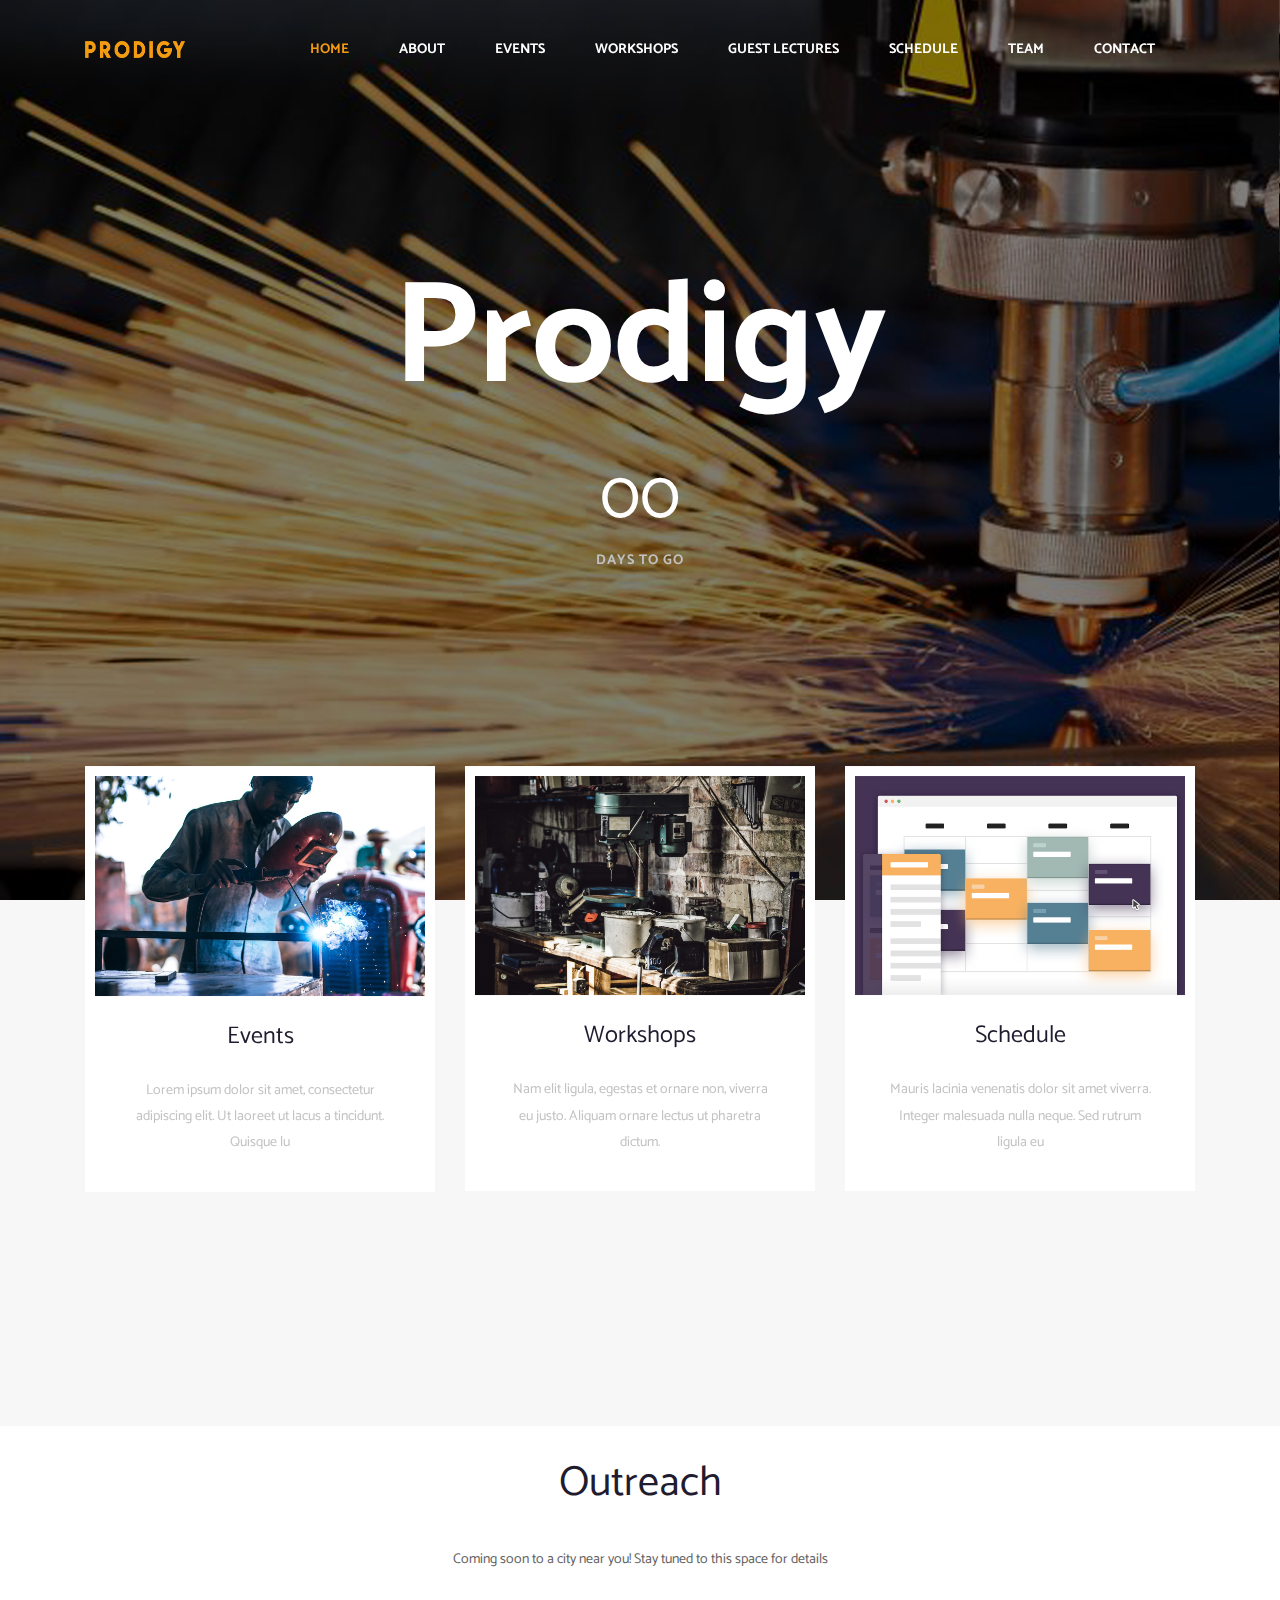
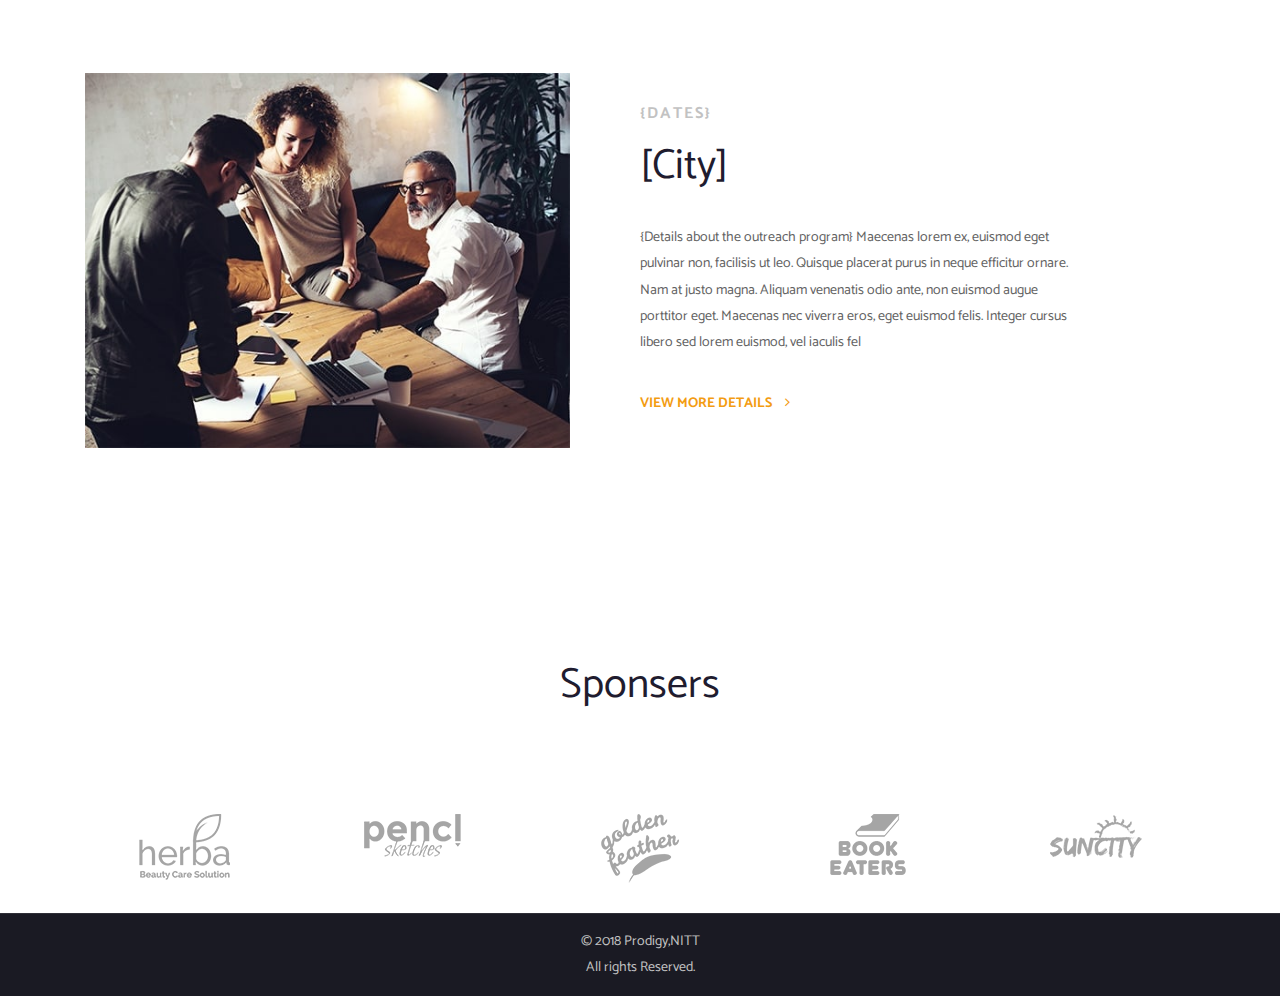
==== index.html @ 97162bc4 "Added Files to Remote repo" ====
<!DOCTYPE html>
<html>
	<head>
		<title>Prodigy</title>
		<meta charset="utf-8">
		<meta name="viewport" content="width=device-width, initial-scale=1.0, maximum-scale=1.0, user-scalable=no">
		<meta name="format-detection" content="telephone=no">
		<meta name="apple-mobile-web-app-capable" content="yes">
		<!-- Fonts-->
		<link rel="stylesheet" type="text/css" href="/assets/fonts/fontawesome/font-awesome.min.css">
		<link rel="stylesheet" type="text/css" href="/assets/fonts/themify-icons/themify-icons.css">
		<!-- Vendors-->
		<link rel="stylesheet" type="text/css" href="/assets/vendors/bootstrap4/bootstrap-grid.min.css">
		<link rel="stylesheet" type="text/css" href="/assets/vendors/magnific-popup/magnific-popup.min.css">
		<link rel="stylesheet" type="text/css" href="/assets/vendors/owl.carousel/owl.carousel.css">
		<link rel="stylesheet" type="text/css" href="/assets/vendors/_jquery/jquery.min.css">
		<!-- <link rel="stylesheet" type="text/css" href="/assets/vendors/bootstrap4/bootstrap-grid.min.css"> -->
		<!-- <link rel="stylesheet" type="text/css" href="/assets/vendors/bootstrap4/bootstrap-grid.min.css"> -->
		<!-- App & fonts-->
		<link rel="stylesheet" type="text/css" href="https://fonts.googleapis.com/css?family=Roboto:300,300i,400,400i,700,700i&amp;amp;subset=latin-ext">
		<link href="https://fonts.googleapis.com/css?family=Catamaran:400,500" rel="stylesheet">
		<link rel="stylesheet" type="text/css" href="/assets/css/main.css"><!--[if lt IE 9]>
			<script src="https://oss.maxcdn.com/libs/html5shiv/3.7.0/html5shiv.js"></script>
		<![endif]-->
	</head>

	<body>
		<div class="page-wrap">

			<!-- header -->
			<header class="header header__style-02">
				<div class="container">
					<div class="header__logo"><a href="/"><img src="/assets/img/logo.png" alt=""/></a></div>
					<div class="header__toogleGroup">

						</div>
					</div>

					<!-- consult-nav -->
					<nav class="consult-nav">

						<!-- consult-menu -->
						<ul class="consult-menu">
							<li class="current-menu-item"><a href="/">Home</a>
							</li>
							<li><a href="/about/">about</a>
							</li>
							<li ><a href="/events/">Events</a>
							</li>
							<li><a href="/workshops/">Workshops</a>
							</li>
							<li><a href="/guestlectures/">Guest Lectures</a>
							</li>
							<li ><a href="/schedule/">Schedule</a>
							</li>
							<li><a href="/team/">Team</a>
							</li>
							<li><a href="/contact/">contact</a>
							</li>
						</ul><!-- consult-menu -->

						<div class="navbar-toggle"><span></span><span></span><span></span></div>
					</nav><!-- End / consult-nav -->

				</div>
			</header><!-- End / header -->

			<!-- Content-->
			<div class="md-content">

				<!-- slider -->
				<div class="slider">

					<!-- carousel__element owl-carousel -->
					<div class="carousel__element owl-carousel" data-options='{"items":1,"loop":false,"dots":false,"nav":false,"margin":-1, "autoplay": true, "autoplayTimeout": 5000}'>
						<div class="slider__item" style="background-image: url('/assets/img/slider.jpg');">
							<div class="md-tb">
								<div class="md-tb__cell">
									<div class="slider__content">
										<div class="container">
											<br>
											<br>
											<br>
											<h1>Prodigy</h1>

											<!-- countdown__module hide undefined -->
											<div class="countdown__module hide undefined" data-date="2018/03/17">
											  <!-- box-number -->
											  <div class="box-number">
											    <div class="box-number__number">
											      <h2 class="js-counter" data-counter-time="2000" data-counter-delay="10">%D</h2>
											    </div>
											    <div class="box-number__description">Days to go</div>
											  </div><!-- End / box-number -->
											</div><!-- End / countdown__module hide undefined -->



										</div>
									</div>
								</div>
							</div>
						</div>
						<div class="slider__item" style="background-image: url('/assets/img/manufact.jpg');">
							<div class="md-tb">
								<div class="md-tb__cell">
									<div class="slider__content">
										<div class="container">
											<h2>Industry 4.0</h2>
											<p>{Insert the tagline ASAP}</p>
										</div>
									</div>
								</div>
							</div>
						</div>
					</div><!-- End / carousel__element owl-carousel -->

				</div><!-- End / slider -->

				<!-- Service-->

				<!-- Section -->
				<section class="md-section" style="background-color:#f7f7f7;padding:0;">
					<div class="container">
						<div class="textbox-group">
							<div class="row">
								<div class="col-md-4 col-lg-4 ">

									<!-- textbox -->
									<div class="textbox">
										<div class="textbox__image"><a href="/events/"><img src="/assets/img/events.jpg" alt=""/></a></div>
										<div class="textbox__body">
											<h2 class="textbox__title"><a href="/events/">Events</a></h2>
											<div class="textbox__description">Lorem ipsum dolor sit amet, consectetur adipiscing elit. Ut laoreet ut lacus a tincidunt. Quisque lu</div>
										</div>
									</div><!-- End / textbox -->

								</div>
								<div class="col-md-4 col-lg-4 ">

									<!-- textbox -->
									<div class="textbox">
										<div class="textbox__image"><a href="/workshops/"><img src="/assets/img/workshops.jpg" alt=""/></a></div>
										<div class="textbox__body">
											<h2 class="textbox__title"><a href="/workshops/">Workshops</a></h2>
											<div class="textbox__description">Nam elit ligula, egestas et ornare non, viverra eu justo. Aliquam ornare lectus ut pharetra dictum. </div>
										</div>
									</div><!-- End / textbox -->

								</div>
								<div class="col-md-4 col-lg-4 ">

									<!-- textbox -->
									<div class="textbox">
										<div class="textbox__image"><a href="/schedule/"><img src="/assets/img/schedule.jpg" alt=""/></a></div>
										<div class="textbox__body">
											<h2 class="textbox__title"><a href="/schedule/">Schedule</a></h2>
											<div class="textbox__description">Mauris lacinia venenatis dolor sit amet viverra. Integer malesuada nulla neque. Sed rutrum ligula eu</div>
										</div>
									</div><!-- End / textbox -->

								</div>
							<!--</div><center><h3 style="text-color:#ff0000;padding-bottom:10px;">Registrations are open for the Events and Workshops!</h3>-->
						</div>
					</div>
				</section>
				<!-- End / Section -->


				<section class="md-section" style="padding-top:30px;padding-bottom:30px;">
					<div class="container">
						<div class="row">
							<div class="col-lg-10 offset-0 offset-sm-0 offset-md-0 offset-lg-1 ">

								<!-- title-01 -->
								<div class="title-01 title-01__style-04">
									<h2 class="title-01__title">Outreach</h2>
									<div>Coming soon to a city near you! Stay tuned to this space for details</div>
								</div><!-- End / title-01 -->

							</div>
						</div>

						<!-- post-03 -->
						<div class="post-03">
							<div class="post-03__media"><a href="#"><img src="/assets/img/services/1.jpg" alt=""/></a></div> <!-- Insert an image of thecity over here  -->
							<div class="post-03__body">
								<h6 class="post-03__subTitle">{Dates}</h6>
								<h2 class="post-03__title"><a href="#">[City]</a></h2>
								<div class="post-03__description">{Details about the outreach program} Maecenas lorem ex, euismod eget pulvinar non, facilisis ut leo. Quisque placerat purus in neque efficitur ornare. Nam at justo magna. Aliquam venenatis odio ante, non euismod augue porttitor eget. Maecenas nec viverra eros, eget euismod felis. Integer cursus libero sed lorem euismod, vel iaculis fel</div>
								<a class="post-03__link" href="#">view more details  <i class="fa fa-angle-right" aria-hidden="true"></i></a>
							</div>
						</div><!-- End / post-03 -->

					</div>
				</section>

				<!-- Our partner-->

				<!-- Section -->
				<section class="md-section" style="padding-top:30px;">
					<div class="container">
						<div class="row">
							<div class="col-md-8 col-lg-8 offset-0 offset-sm-0 offset-md-2 offset-lg-2 ">

								<!-- title-01 -->
								<div class="title-01">
									<h2 class="title-01__title">Sponsers</h2>
								</div><!-- End / title-01 -->

							</div>
						</div>

						<!-- carousel__element owl-carousel -->
						<div class="carousel__element owl-carousel" data-options='{"loop":true,"dots":false,"nav":true,"margin":30,"responsive":{"0":{"items":2},"768":{"items":3},"992":{"items":5}}}'>

							<!--  -->
							<div>
								<div class="brand-01__image"><img src="/assets/img/brands/1.png" alt=""/></div>
							</div><!-- End /  -->


							<!--  -->
							<div>
								<div class="brand-01__image"><img src="/assets/img/brands/2.png" alt=""/></div>
							</div><!-- End /  -->


							<!--  -->
							<div>
								<div class="brand-01__image"><img src="/assets/img/brands/3.png" alt=""/></div>
							</div><!-- End /  -->


							<!--  -->
							<div>
								<div class="brand-01__image"><img src="/assets/img/brands/4.png" alt=""/></div>
							</div><!-- End /  -->


							<!--  -->
							<div>
								<div class="brand-01__image"><img src="/assets/img/brands/5.png" alt=""/></div>
							</div><!-- End /  -->

						</div><!-- End / carousel__element owl-carousel -->

					</div>
				</section>
				<!-- End / Section -->

				<!-- Latest Blogs -->



			</div>
			<!-- End / Content-->

			<!-- footer -->
			<footer class="footer">

				<div class="footer__copyright">&copy; 2018 Prodigy,NITT<br>All rights Reserved.</div>
			</footer><!-- End / footer -->

		</div>
		<!-- Vendors-->
		<script type="text/javascript" src="/assets/vendors/jquery/jquery.min.js"></script>
		<script type="text/javascript" src="/assets/vendors/imagesloaded/imagesloaded.pkgd.js"></script>
		<script type="text/javascript" src="/assets/vendors/isotope-layout/isotope.pkgd.js"></script>
		<script type="text/javascript" src="/assets/vendors/jquery.countdown/jquery.countdown.min.js"></script>
		<script type="text/javascript" src="/assets/vendors/jquery.countTo/jquery.countTo.min.js"></script>
		<script type="text/javascript" src="/assets/vendors/jquery.countUp/jquery.countup.min.js"></script>
		<script type="text/javascript" src="/assets/vendors/jquery.matchHeight/jquery.matchHeight.min.js"></script>
		<script type="text/javascript" src="/assets/vendors/jquery.mb.ytplayer/jquery.mb.YTPlayer.min.js"></script>
		<script type="text/javascript" src="/assets/vendors/magnific-popup/jquery.magnific-popup.min.js"></script>
		<script type="text/javascript" src="/assets/vendors/masonry-layout/masonry.pkgd.js"></script>
		<script type="text/javascript" src="/assets/vendors/owl.carousel/owl.carousel.js"></script>
		<script type="text/javascript" src="/assets/vendors/jquery.waypoints/jquery.waypoints.min.js"></script>
		<script type="text/javascript" src="/assets/vendors/menu/menu.min.js"></script>
		<script type="text/javascript" src="/assets/vendors/smoothscroll/SmoothScroll.min.js"></script>
		<!-- App-->
		<script type="text/javascript" src="/assets/js/main.js"></script>
	</body>
</html>
---- assets/fonts/themify-icons/themify-icons.css ----
@font-face {
	font-family: 'themify';
	src:url('fonts/themify.eot?-fvbane');
	src:url('fonts/themify.eot?#iefix-fvbane') format('embedded-opentype'),
		url('fonts/themify.woff?-fvbane') format('woff'),
		url('fonts/themify.ttf?-fvbane') format('truetype'),
		url('fonts/themify.svg?-fvbane#themify') format('svg');
	font-weight: normal;
	font-style: normal;
}

[class^="ti-"], [class*=" ti-"] {
	font-family: 'themify';
	speak: none;
	font-style: normal;
	font-weight: normal;
	font-variant: normal;
	text-transform: none;
	line-height: 1;

	/* Better Font Rendering =========== */
	-webkit-font-smoothing: antialiased;
	-moz-osx-font-smoothing: grayscale;
}

.ti-wand:before {
	content: "\e600";
}
.ti-volume:before {
	content: "\e601";
}
.ti-user:before {
	content: "\e602";
}
.ti-unlock:before {
	content: "\e603";
}
.ti-unlink:before {
	content: "\e604";
}
.ti-trash:before {
	content: "\e605";
}
.ti-thought:before {
	content: "\e606";
}
.ti-target:before {
	content: "\e607";
}
.ti-tag:before {
	content: "\e608";
}
.ti-tablet:before {
	content: "\e609";
}
.ti-star:before {
	content: "\e60a";
}
.ti-spray:before {
	content: "\e60b";
}
.ti-signal:before {
	content: "\e60c";
}
.ti-shopping-cart:before {
	content: "\e60d";
}
.ti-shopping-cart-full:before {
	content: "\e60e";
}
.ti-settings:before {
	content: "\e60f";
}
.ti-search:before {
	content: "\e610";
}
.ti-zoom-in:before {
	content: "\e611";
}
.ti-zoom-out:before {
	content: "\e612";
}
.ti-cut:before {
	content: "\e613";
}
.ti-ruler:before {
	content: "\e614";
}
.ti-ruler-pencil:before {
	content: "\e615";
}
.ti-ruler-alt:before {
	content: "\e616";
}
.ti-bookmark:before {
	content: "\e617";
}
.ti-bookmark-alt:before {
	content: "\e618";
}
.ti-reload:before {
	content: "\e619";
}
.ti-plus:before {
	content: "\e61a";
}
.ti-pin:before {
	content: "\e61b";
}
.ti-pencil:before {
	content: "\e61c";
}
.ti-pencil-alt:before {
	content: "\e61d";
}
.ti-paint-roller:before {
	content: "\e61e";
}
.ti-paint-bucket:before {
	content: "\e61f";
}
.ti-na:before {
	content: "\e620";
}
.ti-mobile:before {
	content: "\e621";
}
.ti-minus:before {
	content: "\e622";
}
.ti-medall:before {
	content: "\e623";
}
.ti-medall-alt:before {
	content: "\e624";
}
.ti-marker:before {
	content: "\e625";
}
.ti-marker-alt:before {
	content: "\e626";
}
.ti-arrow-up:before {
	content: "\e627";
}
.ti-arrow-right:before {
	content: "\e628";
}
.ti-arrow-left:before {
	content: "\e629";
}
.ti-arrow-down:before {
	content: "\e62a";
}
.ti-lock:before {
	content: "\e62b";
}
.ti-location-arrow:before {
	content: "\e62c";
}
.ti-link:before {
	content: "\e62d";
}
.ti-layout:before {
	content: "\e62e";
}
.ti-layers:before {
	content: "\e62f";
}
.ti-layers-alt:before {
	content: "\e630";
}
.ti-key:before {
	content: "\e631";
}
.ti-import:before {
	content: "\e632";
}
.ti-image:before {
	content: "\e633";
}
.ti-heart:before {
	content: "\e634";
}
.ti-heart-broken:before {
	content: "\e635";
}
.ti-hand-stop:before {
	content: "\e636";
}
.ti-hand-open:before {
	content: "\e637";
}
.ti-hand-drag:before {
	content: "\e638";
}
.ti-folder:before {
	content: "\e639";
}
.ti-flag:before {
	content: "\e63a";
}
.ti-flag-alt:before {
	content: "\e63b";
}
.ti-flag-alt-2:before {
	content: "\e63c";
}
.ti-eye:before {
	content: "\e63d";
}
.ti-export:before {
	content: "\e63e";
}
.ti-exchange-vertical:before {
	content: "\e63f";
}
.ti-desktop:before {
	content: "\e640";
}
.ti-cup:before {
	content: "\e641";
}
.ti-crown:before {
	content: "\e642";
}
.ti-comments:before {
	content: "\e643";
}
.ti-comment:before {
	content: "\e644";
}
.ti-comment-alt:before {
	content: "\e645";
}
.ti-close:before {
	content: "\e646";
}
.ti-clip:before {
	content: "\e647";
}
.ti-angle-up:before {
	content: "\e648";
}
.ti-angle-right:before {
	content: "\e649";
}
.ti-angle-left:before {
	content: "\e64a";
}
.ti-angle-down:before {
	content: "\e64b";
}
.ti-check:before {
	content: "\e64c";
}
.ti-check-box:before {
	content: "\e64d";
}
.ti-camera:before {
	content: "\e64e";
}
.ti-announcement:before {
	content: "\e64f";
}
.ti-brush:before {
	content: "\e650";
}
.ti-briefcase:before {
	content: "\e651";
}
.ti-bolt:before {
	content: "\e652";
}
.ti-bolt-alt:before {
	content: "\e653";
}
.ti-blackboard:before {
	content: "\e654";
}
.ti-bag:before {
	content: "\e655";
}
.ti-move:before {
	content: "\e656";
}
.ti-arrows-vertical:before {
	content: "\e657";
}
.ti-arrows-horizontal:before {
	content: "\e658";
}
.ti-fullscreen:before {
	content: "\e659";
}
.ti-arrow-top-right:before {
	content: "\e65a";
}
.ti-arrow-top-left:before {
	content: "\e65b";
}
.ti-arrow-circle-up:before {
	content: "\e65c";
}
.ti-arrow-circle-right:before {
	content: "\e65d";
}
.ti-arrow-circle-left:before {
	content: "\e65e";
}
.ti-arrow-circle-down:before {
	content: "\e65f";
}
.ti-angle-double-up:before {
	content: "\e660";
}
.ti-angle-double-right:before {
	content: "\e661";
}
.ti-angle-double-left:before {
	content: "\e662";
}
.ti-angle-double-down:before {
	content: "\e663";
}
.ti-zip:before {
	content: "\e664";
}
.ti-world:before {
	content: "\e665";
}
.ti-wheelchair:before {
	content: "\e666";
}
.ti-view-list:before {
	content: "\e667";
}
.ti-view-list-alt:before {
	content: "\e668";
}
.ti-view-grid:before {
	content: "\e669";
}
.ti-uppercase:before {
	content: "\e66a";
}
.ti-upload:before {
	content: "\e66b";
}
.ti-underline:before {
	content: "\e66c";
}
.ti-truck:before {
	content: "\e66d";
}
.ti-timer:before {
	content: "\e66e";
}
.ti-ticket:before {
	content: "\e66f";
}
.ti-thumb-up:before {
	content: "\e670";
}
.ti-thumb-down:before {
	content: "\e671";
}
.ti-text:before {
	content: "\e672";
}
.ti-stats-up:before {
	content: "\e673";
}
.ti-stats-down:before {
	content: "\e674";
}
.ti-split-v:before {
	content: "\e675";
}
.ti-split-h:before {
	content: "\e676";
}
.ti-smallcap:before {
	content: "\e677";
}
.ti-shine:before {
	content: "\e678";
}
.ti-shift-right:before {
	content: "\e679";
}
.ti-shift-left:before {
	content: "\e67a";
}
.ti-shield:before {
	content: "\e67b";
}
.ti-notepad:before {
	content: "\e67c";
}
.ti-server:before {
	content: "\e67d";
}
.ti-quote-right:before {
	content: "\e67e";
}
.ti-quote-left:before {
	content: "\e67f";
}
.ti-pulse:before {
	content: "\e680";
}
.ti-printer:before {
	content: "\e681";
}
.ti-power-off:before {
	content: "\e682";
}
.ti-plug:before {
	content: "\e683";
}
.ti-pie-chart:before {
	content: "\e684";
}
.ti-paragraph:before {
	content: "\e685";
}
.ti-panel:before {
	content: "\e686";
}
.ti-package:before {
	content: "\e687";
}
.ti-music:before {
	content: "\e688";
}
.ti-music-alt:before {
	content: "\e689";
}
.ti-mouse:before {
	content: "\e68a";
}
.ti-mouse-alt:before {
	content: "\e68b";
}
.ti-money:before {
	content: "\e68c";
}
.ti-microphone:before {
	content: "\e68d";
}
.ti-menu:before {
	content: "\e68e";
}
.ti-menu-alt:before {
	content: "\e68f";
}
.ti-map:before {
	content: "\e690";
}
.ti-map-alt:before {
	content: "\e691";
}
.ti-loop:before {
	content: "\e692";
}
.ti-location-pin:before {
	content: "\e693";
}
.ti-list:before {
	content: "\e694";
}
.ti-light-bulb:before {
	content: "\e695";
}
.ti-Italic:before {
	content: "\e696";
}
.ti-info:before {
	content: "\e697";
}
.ti-infinite:before {
	content: "\e698";
}
.ti-id-badge:before {
	content: "\e699";
}
.ti-hummer:before {
	content: "\e69a";
}
.ti-home:before {
	content: "\e69b";
}
.ti-help:before {
	content: "\e69c";
}
.ti-headphone:before {
	content: "\e69d";
}
.ti-harddrives:before {
	content: "\e69e";
}
.ti-harddrive:before {
	content: "\e69f";
}
.ti-gift:before {
	content: "\e6a0";
}
.ti-game:before {
	content: "\e6a1";
}
.ti-filter:before {
	content: "\e6a2";
}
.ti-files:before {
	content: "\e6a3";
}
.ti-file:before {
	content: "\e6a4";
}
.ti-eraser:before {
	content: "\e6a5";
}
.ti-envelope:before {
	content: "\e6a6";
}
.ti-download:before {
	content: "\e6a7";
}
.ti-direction:before {
	content: "\e6a8";
}
.ti-direction-alt:before {
	content: "\e6a9";
}
.ti-dashboard:before {
	content: "\e6aa";
}
.ti-control-stop:before {
	content: "\e6ab";
}
.ti-control-shuffle:before {
	content: "\e6ac";
}
.ti-control-play:before {
	content: "\e6ad";
}
.ti-control-pause:before {
	content: "\e6ae";
}
.ti-control-forward:before {
	content: "\e6af";
}
.ti-control-backward:before {
	content: "\e6b0";
}
.ti-cloud:before {
	content: "\e6b1";
}
.ti-cloud-up:before {
	content: "\e6b2";
}
.ti-cloud-down:before {
	content: "\e6b3";
}
.ti-clipboard:before {
	content: "\e6b4";
}
.ti-car:before {
	content: "\e6b5";
}
.ti-calendar:before {
	content: "\e6b6";
}
.ti-book:before {
	content: "\e6b7";
}
.ti-bell:before {
	content: "\e6b8";
}
.ti-basketball:before {
	content: "\e6b9";
}
.ti-bar-chart:before {
	content: "\e6ba";
}
.ti-bar-chart-alt:before {
	content: "\e6bb";
}
.ti-back-right:before {
	content: "\e6bc";
}
.ti-back-left:before {
	content: "\e6bd";
}
.ti-arrows-corner:before {
	content: "\e6be";
}
.ti-archive:before {
	content: "\e6bf";
}
.ti-anchor:before {
	content: "\e6c0";
}
.ti-align-right:before {
	content: "\e6c1";
}
.ti-align-left:before {
	content: "\e6c2";
}
.ti-align-justify:before {
	content: "\e6c3";
}
.ti-align-center:before {
	content: "\e6c4";
}
.ti-alert:before {
	content: "\e6c5";
}
.ti-alarm-clock:before {
	content: "\e6c6";
}
.ti-agenda:before {
	content: "\e6c7";
}
.ti-write:before {
	content: "\e6c8";
}
.ti-window:before {
	content: "\e6c9";
}
.ti-widgetized:before {
	content: "\e6ca";
}
.ti-widget:before {
	content: "\e6cb";
}
.ti-widget-alt:before {
	content: "\e6cc";
}
.ti-wallet:before {
	content: "\e6cd";
}
.ti-video-clapper:before {
	content: "\e6ce";
}
.ti-video-camera:before {
	content: "\e6cf";
}
.ti-vector:before {
	content: "\e6d0";
}
.ti-themify-logo:before {
	content: "\e6d1";
}
.ti-themify-favicon:before {
	content: "\e6d2";
}
.ti-themify-favicon-alt:before {
	content: "\e6d3";
}
.ti-support:before {
	content: "\e6d4";
}
.ti-stamp:before {
	content: "\e6d5";
}
.ti-split-v-alt:before {
	content: "\e6d6";
}
.ti-slice:before {
	content: "\e6d7";
}
.ti-shortcode:before {
	content: "\e6d8";
}
.ti-shift-right-alt:before {
	content: "\e6d9";
}
.ti-shift-left-alt:before {
	content: "\e6da";
}
.ti-ruler-alt-2:before {
	content: "\e6db";
}
.ti-receipt:before {
	content: "\e6dc";
}
.ti-pin2:before {
	content: "\e6dd";
}
.ti-pin-alt:before {
	content: "\e6de";
}
.ti-pencil-alt2:before {
	content: "\e6df";
}
.ti-palette:before {
	content: "\e6e0";
}
.ti-more:before {
	content: "\e6e1";
}
.ti-more-alt:before {
	content: "\e6e2";
}
.ti-microphone-alt:before {
	content: "\e6e3";
}
.ti-magnet:before {
	content: "\e6e4";
}
.ti-line-double:before {
	content: "\e6e5";
}
.ti-line-dotted:before {
	content: "\e6e6";
}
.ti-line-dashed:before {
	content: "\e6e7";
}
.ti-layout-width-full:before {
	content: "\e6e8";
}
.ti-layout-width-default:before {
	content: "\e6e9";
}
.ti-layout-width-default-alt:before {
	content: "\e6ea";
}
.ti-layout-tab:before {
	content: "\e6eb";
}
.ti-layout-tab-window:before {
	content: "\e6ec";
}
.ti-layout-tab-v:before {
	content: "\e6ed";
}
.ti-layout-tab-min:before {
	content: "\e6ee";
}
.ti-layout-slider:before {
	content: "\e6ef";
}
.ti-layout-slider-alt:before {
	content: "\e6f0";
}
.ti-layout-sidebar-right:before {
	content: "\e6f1";
}
.ti-layout-sidebar-none:before {
	content: "\e6f2";
}
.ti-layout-sidebar-left:before {
	content: "\e6f3";
}
.ti-layout-placeholder:before {
	content: "\e6f4";
}
.ti-layout-menu:before {
	content: "\e6f5";
}
.ti-layout-menu-v:before {
	content: "\e6f6";
}
.ti-layout-menu-separated:before {
	content: "\e6f7";
}
.ti-layout-menu-full:before {
	content: "\e6f8";
}
.ti-layout-media-right-alt:before {
	content: "\e6f9";
}
.ti-layout-media-right:before {
	content: "\e6fa";
}
.ti-layout-media-overlay:before {
	content: "\e6fb";
}
.ti-layout-media-overlay-alt:before {
	content: "\e6fc";
}
.ti-layout-media-overlay-alt-2:before {
	content: "\e6fd";
}
.ti-layout-media-left-alt:before {
	content: "\e6fe";
}
.ti-layout-media-left:before {
	content: "\e6ff";
}
.ti-layout-media-center-alt:before {
	content: "\e700";
}
.ti-layout-media-center:before {
	content: "\e701";
}
.ti-layout-list-thumb:before {
	content: "\e702";
}
.ti-layout-list-thumb-alt:before {
	content: "\e703";
}
.ti-layout-list-post:before {
	content: "\e704";
}
.ti-layout-list-large-image:before {
	content: "\e705";
}
.ti-layout-line-solid:before {
	content: "\e706";
}
.ti-layout-grid4:before {
	content: "\e707";
}
.ti-layout-grid3:before {
	content: "\e708";
}
.ti-layout-grid2:before {
	content: "\e709";
}
.ti-layout-grid2-thumb:before {
	content: "\e70a";
}
.ti-layout-cta-right:before {
	content: "\e70b";
}
.ti-layout-cta-left:before {
	content: "\e70c";
}
.ti-layout-cta-center:before {
	content: "\e70d";
}
.ti-layout-cta-btn-right:before {
	content: "\e70e";
}
.ti-layout-cta-btn-left:before {
	content: "\e70f";
}
.ti-layout-column4:before {
	content: "\e710";
}
.ti-layout-column3:before {
	content: "\e711";
}
.ti-layout-column2:before {
	content: "\e712";
}
.ti-layout-accordion-separated:before {
	content: "\e713";
}
.ti-layout-accordion-merged:before {
	content: "\e714";
}
.ti-layout-accordion-list:before {
	content: "\e715";
}
.ti-ink-pen:before {
	content: "\e716";
}
.ti-info-alt:before {
	content: "\e717";
}
.ti-help-alt:before {
	content: "\e718";
}
.ti-headphone-alt:before {
	content: "\e719";
}
.ti-hand-point-up:before {
	content: "\e71a";
}
.ti-hand-point-right:before {
	content: "\e71b";
}
.ti-hand-point-left:before {
	content: "\e71c";
}
.ti-hand-point-down:before {
	content: "\e71d";
}
.ti-gallery:before {
	content: "\e71e";
}
.ti-face-smile:before {
	content: "\e71f";
}
.ti-face-sad:before {
	content: "\e720";
}
.ti-credit-card:before {
	content: "\e721";
}
.ti-control-skip-forward:before {
	content: "\e722";
}
.ti-control-skip-backward:before {
	content: "\e723";
}
.ti-control-record:before {
	content: "\e724";
}
.ti-control-eject:before {
	content: "\e725";
}
.ti-comments-smiley:before {
	content: "\e726";
}
.ti-brush-alt:before {
	content: "\e727";
}
.ti-youtube:before {
	content: "\e728";
}
.ti-vimeo:before {
	content: "\e729";
}
.ti-twitter:before {
	content: "\e72a";
}
.ti-time:before {
	content: "\e72b";
}
.ti-tumblr:before {
	content: "\e72c";
}
.ti-skype:before {
	content: "\e72d";
}
.ti-share:before {
	content: "\e72e";
}
.ti-share-alt:before {
	content: "\e72f";
}
.ti-rocket:before {
	content: "\e730";
}
.ti-pinterest:before {
	content: "\e731";
}
.ti-new-window:before {
	content: "\e732";
}
.ti-microsoft:before {
	content: "\e733";
}
.ti-list-ol:before {
	content: "\e734";
}
.ti-linkedin:before {
	content: "\e735";
}
.ti-layout-sidebar-2:before {
	content: "\e736";
}
.ti-layout-grid4-alt:before {
	content: "\e737";
}
.ti-layout-grid3-alt:before {
	content: "\e738";
}
.ti-layout-grid2-alt:before {
	content: "\e739";
}
.ti-layout-column4-alt:before {
	content: "\e73a";
}
.ti-layout-column3-alt:before {
	content: "\e73b";
}
.ti-layout-column2-alt:before {
	content: "\e73c";
}
.ti-instagram:before {
	content: "\e73d";
}
.ti-google:before {
	content: "\e73e";
}
.ti-github:before {
	content: "\e73f";
}
.ti-flickr:before {
	content: "\e740";
}
.ti-facebook:before {
	content: "\e741";
}
.ti-dropbox:before {
	content: "\e742";
}
.ti-dribbble:before {
	content: "\e743";
}
.ti-apple:before {
	content: "\e744";
}
.ti-android:before {
	content: "\e745";
}
.ti-save:before {
	content: "\e746";
}
.ti-save-alt:before {
	content: "\e747";
}
.ti-yahoo:before {
	content: "\e748";
}
.ti-wordpress:before {
	content: "\e749";
}
.ti-vimeo-alt:before {
	content: "\e74a";
}
.ti-twitter-alt:before {
	content: "\e74b";
}
.ti-tumblr-alt:before {
	content: "\e74c";
}
.ti-trello:before {
	content: "\e74d";
}
.ti-stack-overflow:before {
	content: "\e74e";
}
.ti-soundcloud:before {
	content: "\e74f";
}
.ti-sharethis:before {
	content: "\e750";
}
.ti-sharethis-alt:before {
	content: "\e751";
}
.ti-reddit:before {
	content: "\e752";
}
.ti-pinterest-alt:before {
	content: "\e753";
}
.ti-microsoft-alt:before {
	content: "\e754";
}
.ti-linux:before {
	content: "\e755";
}
.ti-jsfiddle:before {
	content: "\e756";
}
.ti-joomla:before {
	content: "\e757";
}
.ti-html5:before {
	content: "\e758";
}
.ti-flickr-alt:before {
	content: "\e759";
}
.ti-email:before {
	content: "\e75a";
}
.ti-drupal:before {
	content: "\e75b";
}
.ti-dropbox-alt:before {
	content: "\e75c";
}
.ti-css3:before {
	content: "\e75d";
}
.ti-rss:before {
	content: "\e75e";
}
.ti-rss-alt:before {
	content: "\e75f";
}
---- assets/css/main.css ----
/*------------------------------------------------------------------------
# Consult Free HTML5 Template 1.0 - Nov 16, 2017
# ------------------------------------------------------------------------
# Designed & coded by Awe7
# Websites:  http://awe7.com -  Email: info@awe7.com
--------------------------------------------------------------------------

	1. base
	2. form-item
	3. consult_boxNumber
	4. brand_01
	5. consult_breadcrumb
	6. carousel-hash
	7. carousel
	8. Comments
	9. countDown
	10. dropdown
	11. consult_form_01
	12. consult_formSearch
	13. consult_formSub
	14. grid-css
	15. consult_iconbox
	16. consult_infobox
	17. consult_pagination
	18. consult_post_01
	19. consult_post_02
	20. consult_post_03
	21. consult_pricing
	22. social
	23. consult_tagCloud
	24. consult_testimonial
	25. consult_textbox_01
	26. consult_title-01
	27. video
	28. consult_widget_text
	29. consult_footer
	30. consult_header
	31. consult_layoutBlog
	32. consult_pageTitle
	33. consult_sidebar
	34. consult_slider

--------------------------------------------------------------------------*/



/* 1. base
--------------------------------------------------------------------------------*/

a[disabled], input[disabled], button[disabled], textarea[disabled] {
    cursor: not-allowed !important;
    opacity: .5 !important;
}

a:focus, input:focus, button:focus, textarea:focus {
    outline: none;
}

p {
    margin-top: 0;
    margin-bottom: 10px;
}

img {
    max-width: 100%;
    height: auto;
    border: 0;
}

.page-wrap {
    overflow: hidden;
}

.md-section {
    position: relative;
    background-repeat: no-repeat;
    background-size: cover;
    background-position: center center;
    z-index: 9;
    padding-top: 50px;
    padding-bottom: 0px;
}

@media (min-width: 320px) {
    .md-section {
        padding-top: calc(6.81818vw + 28.18182px);
        padding-bottom: calc(6.81818vw + 28.18182px);
    }
}

@media (min-width: 1200px) {
    .md-section {
        padding-top: 110px;
        padding-bottom: 110px;
    }
}

.md-text-left, .text-left {
    text-align: left !important;
}

.md-text-center, .text-center {
    text-align: center !important;
}

.md-text-right, .text-right {
    text-align: right !important;
}

.md-text-underline {
    text-decoration: underline !important;
}

.md-round {
    border-radius: 5px !important;
}

.md-pill {
    border-radius: 50% !important;
}

.md-tb {
    display: table;
    width: 100%;
    height: 100%;
}

.md-tb__cell {
    display: table-cell;
    vertical-align: middle;
}

.md-overlay {
    background-color: rgba(0, 0, 0, .4);
    position: absolute;
    width: 100%;
    height: 100%;
    top: 0;
    left: 0;
    z-index: -1;
}

.bg-fixed {
    background-attachment: fixed;
}

.md-bg-cover {
    background-repeat: no-repeat;
    background-size: cover;
    background-position: center center;
}

.full {
    width: 100%;
    height: 100vh;
}

.embed-responsive {
    position: relative;
    display: block;
    height: 0;
    padding: 0;
    overflow: hidden;
}

.embed-responsive.embed-responsive-4by3 {
    padding-bottom: 75%;
}

.embed-responsive.embed-responsive-16by9 {
    padding-bottom: 56.25%;
}

.embed-responsive .embed-responsive-item, .embed-responsive iframe,
.embed-responsive embed, .embed-responsive object {
    position: absolute;
    top: 0;
    bottom: 0;
    left: 0;
    width: 100%;
    height: 100%;
    border: 0;
}
a {
    color: inherit;
    text-decoration: none;
}

img {
    vertical-align: middle;
}

a:hover {
    text-decoration: none;
    color: #f39c12;
}

a:focus {
    text-decoration: none;
}

::-moz-selection {
    color: #fff;
    background-color: #1a1a23;
}

::selection {
    color: #fff;
    background-color: #1a1a23;
}

.md-section {
    padding-top: 50px;
    padding-bottom: 0px;
}

@media (min-width: 320px) {
    .md-section {
        padding-top: calc(14.88095vw + 2.38095px);
        padding-bottom: calc(14.88095vw + 2.38095px);
    }
}

@media (min-width: 992px) {
    .md-section {
        padding-top: 150px;
        padding-bottom: 0px;
    }
}

.btn {
    display: inline-block;
    margin-bottom: 0;
    font-weight: normal;
    text-align: center;
    vertical-align: middle;
    -ms-touch-action: manipulation;
        touch-action: manipulation;
    cursor: pointer;
    background-image: none;
    border: 1px solid transparent;
    white-space: nowrap;
    padding: 13px 25px;
    font-size: 14px;
    line-height: 1.42857;
    border-radius: 0;
}

.btn:focus, .btn.focus, .btn:active:focus, .btn:active.focus, .btn.active:focus,
.btn.active.focus {
    color: #fff;
    text-decoration: none;
}

.btn:hover, .btn:focus, .btn.focus {
    color: #fff;
    text-decoration: none;
}

.btn:active, .btn.active {
    outline: 0;
    background-image: none;
}

.btn.disabled, .btn[disabled], fieldset[disabled] .btn {
    cursor: not-allowed;
    opacity: .65;
}

a.btn.disabled, fieldset[disabled] a.btn {
    pointer-events: none;
}

.btn-default {
    color: #fff;
    background-color: #1a1a23;
    border-color: transparent;
}

.btn-default.btn-outline {
    color: #040406;
    background-color: transparent;
    border-color: #1a1a23;
}

.btn-default.btn-white {
    color: white;
    background-color: transparent;
    border-color: white;
}

.btn-default:focus, .btn-default.focus {
    color: #fff;
    background-color: #040406;
    border-color: transparent;
}

.btn-default:hover, .btn-default.hover {
    color: #fff;
    background-color: #252532;
    border-color: transparent;
}

.btn-default:active, .btn-default.active, .open > .btn-default.dropdown-toggle {
    color: #fff;
    background-color: #040406;
    border-color: transparent;
}

.btn-default:active:hover, .btn-default:active:focus, .btn-default:active.focus,
.btn-default.active:hover, .btn-default.active:focus, .btn-default.active.focus,
.open > .btn-default.dropdown-toggle:hover,
.open > .btn-default.dropdown-toggle:focus,
.open > .btn-default.dropdown-toggle.focus {
    color: #fff;
    background-color: black;
    border-color: transparent;
}

.btn-default:active, .btn-default.active, .open > .btn-default.dropdown-toggle {
    background-image: none;
}

.btn-default.disabled:hover, .btn-default.disabled:focus,
.btn-default.disabled.focus, .btn-default[disabled]:hover,
.btn-default[disabled]:focus, .btn-default[disabled].focus,
fieldset[disabled] .btn-default:hover, fieldset[disabled] .btn-default:focus,
fieldset[disabled] .btn-default.focus {
    background-color: #1a1a23;
    border-color: transparent;
}

.btn-default .badge {
    color: #1a1a23;
    background-color: #fff;
}

.btn-primary {
    color: #fff;
    background-color: #f39c12;
    border-color: transparent;
}

.btn-primary.btn-outline {
    color: #c87f0a;
    background-color: transparent;
    border-color: #f39c12;
}

.btn-primary.btn-white {
    color: white;
    background-color: transparent;
    border-color: white;
}

.btn-primary:focus, .btn-primary.focus {
    color: #fff;
    background-color: #c87f0a;
    border-color: transparent;
}

.btn-primary:hover, .btn-primary.hover {
    color: #fff;
    background-color: #f4a62a;
    border-color: transparent;
}

.btn-primary:active, .btn-primary.active, .open > .btn-primary.dropdown-toggle {
    color: #fff;
    background-color: #c87f0a;
    border-color: transparent;
}

.btn-primary:active:hover, .btn-primary:active:focus, .btn-primary:active.focus,
.btn-primary.active:hover, .btn-primary.active:focus, .btn-primary.active.focus,
.open > .btn-primary.dropdown-toggle:hover,
.open > .btn-primary.dropdown-toggle:focus,
.open > .btn-primary.dropdown-toggle.focus {
    color: #fff;
    background-color: #a66908;
    border-color: transparent;
}

.btn-primary:active, .btn-primary.active, .open > .btn-primary.dropdown-toggle {
    background-image: none;
}

.btn-primary.disabled:hover, .btn-primary.disabled:focus,
.btn-primary.disabled.focus, .btn-primary[disabled]:hover,
.btn-primary[disabled]:focus, .btn-primary[disabled].focus,
fieldset[disabled] .btn-primary:hover, fieldset[disabled] .btn-primary:focus,
fieldset[disabled] .btn-primary.focus {
    background-color: #f39c12;
    border-color: transparent;
}

.btn-primary .badge {
    color: #f39c12;
    background-color: #fff;
}

.btn-success {
    color: #fff;
    background-color: #3c763d;
    border-color: #336534;
}

.btn-success.btn-outline {
    color: #2b542c;
    background-color: transparent;
    border-color: #3c763d;
}

.btn-success.btn-white {
    color: white;
    background-color: transparent;
    border-color: white;
}

.btn-success:focus, .btn-success.focus {
    color: #fff;
    background-color: #2b542c;
    border-color: #336534;
}

.btn-success:hover, .btn-success.hover {
    color: #fff;
    background-color: #458746;
    border-color: #336534;
}

.btn-success:active, .btn-success.active, .open > .btn-success.dropdown-toggle {
    color: #fff;
    background-color: #2b542c;
    border-color: #336534;
}

.btn-success:active:hover, .btn-success:active:focus, .btn-success:active.focus,
.btn-success.active:hover, .btn-success.active:focus, .btn-success.active.focus,
.open > .btn-success.dropdown-toggle:hover,
.open > .btn-success.dropdown-toggle:focus,
.open > .btn-success.dropdown-toggle.focus {
    color: #fff;
    background-color: #1f3d1f;
    border-color: #336534;
}

.btn-success:active, .btn-success.active, .open > .btn-success.dropdown-toggle {
    background-image: none;
}

.btn-success.disabled:hover, .btn-success.disabled:focus,
.btn-success.disabled.focus, .btn-success[disabled]:hover,
.btn-success[disabled]:focus, .btn-success[disabled].focus,
fieldset[disabled] .btn-success:hover, fieldset[disabled] .btn-success:focus,
fieldset[disabled] .btn-success.focus {
    background-color: #3c763d;
    border-color: #336534;
}

.btn-success .badge {
    color: #3c763d;
    background-color: #fff;
}

.btn-info {
    color: #fff;
    background-color: #31708f;
    border-color: #2a617c;
}

.btn-info.btn-outline {
    color: #245269;
    background-color: transparent;
    border-color: #31708f;
}

.btn-info.btn-white {
    color: white;
    background-color: transparent;
    border-color: white;
}

.btn-info:focus, .btn-info.focus {
    color: #fff;
    background-color: #245269;
    border-color: #2a617c;
}

.btn-info:hover, .btn-info.hover {
    color: #fff;
    background-color: #387fa2;
    border-color: #2a617c;
}

.btn-info:active, .btn-info.active, .open > .btn-info.dropdown-toggle {
    color: #fff;
    background-color: #245269;
    border-color: #2a617c;
}

.btn-info:active:hover, .btn-info:active:focus, .btn-info:active.focus,
.btn-info.active:hover, .btn-info.active:focus, .btn-info.active.focus,
.open > .btn-info.dropdown-toggle:hover, .open > .btn-info.dropdown-toggle:focus,
.open > .btn-info.dropdown-toggle.focus {
    color: #fff;
    background-color: #1b3d4e;
    border-color: #2a617c;
}

.btn-info:active, .btn-info.active, .open > .btn-info.dropdown-toggle {
    background-image: none;
}

.btn-info.disabled:hover, .btn-info.disabled:focus, .btn-info.disabled.focus,
.btn-info[disabled]:hover, .btn-info[disabled]:focus, .btn-info[disabled].focus,
fieldset[disabled] .btn-info:hover, fieldset[disabled] .btn-info:focus,
fieldset[disabled] .btn-info.focus {
    background-color: #31708f;
    border-color: #2a617c;
}

.btn-info .badge {
    color: #31708f;
    background-color: #fff;
}

.btn-warning {
    color: #fff;
    background-color: #8a6d3b;
    border-color: #785f33;
}

.btn-warning.btn-outline {
    color: #66512c;
    background-color: transparent;
    border-color: #8a6d3b;
}

.btn-warning.btn-white {
    color: white;
    background-color: transparent;
    border-color: white;
}

.btn-warning:focus, .btn-warning.focus {
    color: #fff;
    background-color: #66512c;
    border-color: #785f33;
}

.btn-warning:hover, .btn-warning.hover {
    color: #fff;
    background-color: #9c7b43;
    border-color: #785f33;
}

.btn-warning:active, .btn-warning.active, .open > .btn-warning.dropdown-toggle {
    color: #fff;
    background-color: #66512c;
    border-color: #785f33;
}

.btn-warning:active:hover, .btn-warning:active:focus, .btn-warning:active.focus,
.btn-warning.active:hover, .btn-warning.active:focus, .btn-warning.active.focus,
.open > .btn-warning.dropdown-toggle:hover,
.open > .btn-warning.dropdown-toggle:focus,
.open > .btn-warning.dropdown-toggle.focus {
    color: #fff;
    background-color: #4d3d21;
    border-color: #785f33;
}

.btn-warning:active, .btn-warning.active, .open > .btn-warning.dropdown-toggle {
    background-image: none;
}

.btn-warning.disabled:hover, .btn-warning.disabled:focus,
.btn-warning.disabled.focus, .btn-warning[disabled]:hover,
.btn-warning[disabled]:focus, .btn-warning[disabled].focus,
fieldset[disabled] .btn-warning:hover, fieldset[disabled] .btn-warning:focus,
fieldset[disabled] .btn-warning.focus {
    background-color: #8a6d3b;
    border-color: #785f33;
}

.btn-warning .badge {
    color: #8a6d3b;
    background-color: #fff;
}

.btn-danger {
    color: #fff;
    background-color: #d40000;
    border-color: #b00;
}

.btn-danger.btn-outline {
    color: #a10000;
    background-color: transparent;
    border-color: #d40000;
}

.btn-danger.btn-white {
    color: white;
    background-color: transparent;
    border-color: white;
}

.btn-danger:focus, .btn-danger.focus {
    color: #fff;
    background-color: #a10000;
    border-color: #b00;
}

.btn-danger:hover, .btn-danger.hover {
    color: #fff;
    background-color: #e00;
    border-color: #b00;
}

.btn-danger:active, .btn-danger.active, .open > .btn-danger.dropdown-toggle {
    color: #fff;
    background-color: #a10000;
    border-color: #b00;
}

.btn-danger:active:hover, .btn-danger:active:focus, .btn-danger:active.focus,
.btn-danger.active:hover, .btn-danger.active:focus, .btn-danger.active.focus,
.open > .btn-danger.dropdown-toggle:hover,
.open > .btn-danger.dropdown-toggle:focus,
.open > .btn-danger.dropdown-toggle.focus {
    color: #fff;
    background-color: #7d0000;
    border-color: #b00;
}

.btn-danger:active, .btn-danger.active, .open > .btn-danger.dropdown-toggle {
    background-image: none;
}

.btn-danger.disabled:hover, .btn-danger.disabled:focus,
.btn-danger.disabled.focus, .btn-danger[disabled]:hover,
.btn-danger[disabled]:focus, .btn-danger[disabled].focus,
fieldset[disabled] .btn-danger:hover, fieldset[disabled] .btn-danger:focus,
fieldset[disabled] .btn-danger.focus {
    background-color: #d40000;
    border-color: #b00;
}

.btn-danger .badge {
    color: #d40000;
    background-color: #fff;
}

.btn-link {
    color: #f39c12;
    font-weight: normal;
    border-radius: 0;
}

.btn-link, .btn-link:active, .btn-link.active, .btn-link[disabled],
fieldset[disabled] .btn-link {
    background-color: transparent;
}

.btn-link, .btn-link:hover, .btn-link:focus, .btn-link:active {
    border-color: transparent;
}

.btn-link:hover, .btn-link:focus {
    color: #b06f09;
    text-decoration: underline;
    background-color: transparent;
}

.btn-link[disabled]:hover, .btn-link[disabled]:focus,
fieldset[disabled] .btn-link:hover, fieldset[disabled] .btn-link:focus {
    color: #fff;
    text-decoration: none;
}

.btn-lg {
    padding: 10px 16px;
    font-size: 18px;
    line-height: 1.33333;
    border-radius: 6px;
}

.btn-sm {
    padding: 5px 10px;
    font-size: 12px;
    line-height: 1.5;
    border-radius: 3px;
}

.btn-xs {
    padding: 1px 5px;
    font-size: 12px;
    line-height: 1.5;
    border-radius: 3px;
}

.btn-block {
    display: block;
    width: 100%;
}

.btn-block + .btn-block {
    margin-top: 5px;
}

input[type="submit"].btn-block, input[type="reset"].btn-block,
input[type="button"].btn-block {
    width: 100%;
}
.table-responsive-01 {
    width: 100%;
    overflow-y: hidden;
    overflow-x: auto;
}

.table-responsive-01 table > thead > tr > th,
.table-responsive-01 table > thead > tr > td,
.table-responsive-01 table > tbody > tr > th,
.table-responsive-01 table > tbody > tr > td,
.table-responsive-01 table > tfoot > tr > th,
.table-responsive-01 table > tfoot > tr > td {
    white-space: nowrap;
}

@media (max-width: 767px) {
    .table-responsive-02 table, .table-responsive-02 thead,
    .table-responsive-02 tbody, .table-responsive-02 th, .table-responsive-02 td,
    .table-responsive-02 tr {
        display: block;
    }

    .table-responsive-02 thead {
        border-top: 1px solid #e8e8e8 !important;
        border-bottom: none !important;
    }

    .table-responsive-02 thead tr {
        position: absolute;
        top: -9999px;
        left: -9999px;
    }

    .table-responsive-02 tr {
        padding: 15px 0;
        border-left: 1px solid #e8e8e8;
        border-right: 1px solid #e8e8e8;
    }

    .table-responsive-02 td {
        position: relative;
        padding: 15px 10px 15px 30% !important;
    }

    .table-responsive-02 td:before {
        content: attr(data-th);
        position: absolute;
        top: 15px;
        left: 20px;
        width: 25%;
        padding-right: 10px;
    }
}


.btn {
    font-weight: 700;
    text-transform: uppercase;
    padding: 0 15px;
    height: 46px;
    line-height: 44px;
    border: 1px solid #f39c12;
    background-color: #f39c12;
}

.btn-w180 {
    min-width: 180px;
}





/* 2. form-item
--------------------------------------------------------------------------------*/

.form-control, select, textarea, input[type="text"], input[type="password"],
input[type="datetime"], input[type="datetime-local"], input[type="date"],
input[type="month"], input[type="time"], input[type="week"],
input[type="number"], input[type="email"], input[type="url"],
input[type="search"], input[type="tel"], input[type="color"] {
    box-shadow: none;
    outline: none;
    margin: 0;
    border-radius: 0;
    padding: 0 15px;
    line-height: 44px;
    border: 1px solid #ebebeb;
    color: #000;
    font-size: 14px;
    vertical-align: middle;
    height: 46px;
    width: 100%;
    margin-bottom: 20px;
    background-color: #f7f7f7;
}

.form-control::-webkit-input-placeholder, select::-webkit-input-placeholder,
textarea::-webkit-input-placeholder,
input[type="text"]::-webkit-input-placeholder,
input[type="password"]::-webkit-input-placeholder,
input[type="datetime"]::-webkit-input-placeholder,
input[type="datetime-local"]::-webkit-input-placeholder,
input[type="date"]::-webkit-input-placeholder,
input[type="month"]::-webkit-input-placeholder,
input[type="time"]::-webkit-input-placeholder,
input[type="week"]::-webkit-input-placeholder,
input[type="number"]::-webkit-input-placeholder,
input[type="email"]::-webkit-input-placeholder,
input[type="url"]::-webkit-input-placeholder,
input[type="search"]::-webkit-input-placeholder,
input[type="tel"]::-webkit-input-placeholder,
input[type="color"]::-webkit-input-placeholder {
    color: #c2c2c2;
}

.form-control::-moz-placeholder, select::-moz-placeholder,
textarea::-moz-placeholder, input[type="text"]::-moz-placeholder,
input[type="password"]::-moz-placeholder,
input[type="datetime"]::-moz-placeholder,
input[type="datetime-local"]::-moz-placeholder,
input[type="date"]::-moz-placeholder, input[type="month"]::-moz-placeholder,
input[type="time"]::-moz-placeholder, input[type="week"]::-moz-placeholder,
input[type="number"]::-moz-placeholder, input[type="email"]::-moz-placeholder,
input[type="url"]::-moz-placeholder, input[type="search"]::-moz-placeholder,
input[type="tel"]::-moz-placeholder, input[type="color"]::-moz-placeholder {
    color: #c2c2c2;
}

.form-control:-moz-placeholder, select:-moz-placeholder,
textarea:-moz-placeholder, input[type="text"]:-moz-placeholder,
input[type="password"]:-moz-placeholder, input[type="datetime"]:-moz-placeholder,
input[type="datetime-local"]:-moz-placeholder,
input[type="date"]:-moz-placeholder, input[type="month"]:-moz-placeholder,
input[type="time"]:-moz-placeholder, input[type="week"]:-moz-placeholder,
input[type="number"]:-moz-placeholder, input[type="email"]:-moz-placeholder,
input[type="url"]:-moz-placeholder, input[type="search"]:-moz-placeholder,
input[type="tel"]:-moz-placeholder, input[type="color"]:-moz-placeholder {
    color: #c2c2c2;
}

.form-control:-ms-input-placeholder, select:-ms-input-placeholder,
textarea:-ms-input-placeholder, input[type="text"]:-ms-input-placeholder,
input[type="password"]:-ms-input-placeholder,
input[type="datetime"]:-ms-input-placeholder,
input[type="datetime-local"]:-ms-input-placeholder,
input[type="date"]:-ms-input-placeholder,
input[type="month"]:-ms-input-placeholder,
input[type="time"]:-ms-input-placeholder,
input[type="week"]:-ms-input-placeholder,
input[type="number"]:-ms-input-placeholder,
input[type="email"]:-ms-input-placeholder,
input[type="url"]:-ms-input-placeholder,
input[type="search"]:-ms-input-placeholder,
input[type="tel"]:-ms-input-placeholder,
input[type="color"]:-ms-input-placeholder {
    color: #c2c2c2;
}

.form-control:focus, select:focus, textarea:focus, input[type="text"]:focus,
input[type="password"]:focus, input[type="datetime"]:focus,
input[type="datetime-local"]:focus, input[type="date"]:focus,
input[type="month"]:focus, input[type="time"]:focus, input[type="week"]:focus,
input[type="number"]:focus, input[type="email"]:focus, input[type="url"]:focus,
input[type="search"]:focus, input[type="tel"]:focus, input[type="color"]:focus {
    border-color: #f39c12;
}

.form-control:focus::-webkit-input-placeholder,
select:focus::-webkit-input-placeholder,
textarea:focus::-webkit-input-placeholder,
input[type="text"]:focus::-webkit-input-placeholder,
input[type="password"]:focus::-webkit-input-placeholder,
input[type="datetime"]:focus::-webkit-input-placeholder,
input[type="datetime-local"]:focus::-webkit-input-placeholder,
input[type="date"]:focus::-webkit-input-placeholder,
input[type="month"]:focus::-webkit-input-placeholder,
input[type="time"]:focus::-webkit-input-placeholder,
input[type="week"]:focus::-webkit-input-placeholder,
input[type="number"]:focus::-webkit-input-placeholder,
input[type="email"]:focus::-webkit-input-placeholder,
input[type="url"]:focus::-webkit-input-placeholder,
input[type="search"]:focus::-webkit-input-placeholder,
input[type="tel"]:focus::-webkit-input-placeholder,
input[type="color"]:focus::-webkit-input-placeholder {
    color: #1f1c2f;
}

.form-control:focus::-moz-placeholder, select:focus::-moz-placeholder,
textarea:focus::-moz-placeholder, input[type="text"]:focus::-moz-placeholder,
input[type="password"]:focus::-moz-placeholder,
input[type="datetime"]:focus::-moz-placeholder,
input[type="datetime-local"]:focus::-moz-placeholder,
input[type="date"]:focus::-moz-placeholder,
input[type="month"]:focus::-moz-placeholder,
input[type="time"]:focus::-moz-placeholder,
input[type="week"]:focus::-moz-placeholder,
input[type="number"]:focus::-moz-placeholder,
input[type="email"]:focus::-moz-placeholder,
input[type="url"]:focus::-moz-placeholder,
input[type="search"]:focus::-moz-placeholder,
input[type="tel"]:focus::-moz-placeholder,
input[type="color"]:focus::-moz-placeholder {
    color: #1f1c2f;
}

.form-control:focus:-moz-placeholder, select:focus:-moz-placeholder,
textarea:focus:-moz-placeholder, input[type="text"]:focus:-moz-placeholder,
input[type="password"]:focus:-moz-placeholder,
input[type="datetime"]:focus:-moz-placeholder,
input[type="datetime-local"]:focus:-moz-placeholder,
input[type="date"]:focus:-moz-placeholder,
input[type="month"]:focus:-moz-placeholder,
input[type="time"]:focus:-moz-placeholder,
input[type="week"]:focus:-moz-placeholder,
input[type="number"]:focus:-moz-placeholder,
input[type="email"]:focus:-moz-placeholder,
input[type="url"]:focus:-moz-placeholder,
input[type="search"]:focus:-moz-placeholder,
input[type="tel"]:focus:-moz-placeholder,
input[type="color"]:focus:-moz-placeholder {
    color: #1f1c2f;
}

.form-control:focus:-ms-input-placeholder, select:focus:-ms-input-placeholder,
textarea:focus:-ms-input-placeholder,
input[type="text"]:focus:-ms-input-placeholder,
input[type="password"]:focus:-ms-input-placeholder,
input[type="datetime"]:focus:-ms-input-placeholder,
input[type="datetime-local"]:focus:-ms-input-placeholder,
input[type="date"]:focus:-ms-input-placeholder,
input[type="month"]:focus:-ms-input-placeholder,
input[type="time"]:focus:-ms-input-placeholder,
input[type="week"]:focus:-ms-input-placeholder,
input[type="number"]:focus:-ms-input-placeholder,
input[type="email"]:focus:-ms-input-placeholder,
input[type="url"]:focus:-ms-input-placeholder,
input[type="search"]:focus:-ms-input-placeholder,
input[type="tel"]:focus:-ms-input-placeholder,
input[type="color"]:focus:-ms-input-placeholder {
    color: #1f1c2f;
}

.form-control[disabled], select[disabled], textarea[disabled],
input[type="text"][disabled], input[type="password"][disabled],
input[type="datetime"][disabled], input[type="datetime-local"][disabled],
input[type="date"][disabled], input[type="month"][disabled],
input[type="time"][disabled], input[type="week"][disabled],
input[type="number"][disabled], input[type="email"][disabled],
input[type="url"][disabled], input[type="search"][disabled],
input[type="tel"][disabled], input[type="color"][disabled] {
    opacity: .65;
    cursor: not-allowed;
}

input:not([type="button"]):not([type="submit"]):not([type="radio"]):not([type="checkbox"]):not([type="color"]),
textarea {
    -webkit-appearance: none;
       -moz-appearance: none;
            appearance: none;
}

input[type="checkbox"], input[type="radio"] {
    width: auto !important;
}

textarea {
    height: auto !important;
}

 {
    /* no-gutters Class Rules */
}

.list-style-none {
    list-style: none;
    padding: 0;
    margin: 0;
}

.image-full img {
    width: 100% !important;
}

.overflow-hidden {
    overflow: hidden;
}

.inline-block {
    display: inline-block;
}

.row.no-gutters {
    margin-right: 0;
    margin-left: 0;
}

.row.no-gutters > [class^="col-"], .row.no-gutters > [class*=" col-"] {
    padding-right: 0;
    padding-left: 0;
}
/* Typography */

body {
    margin: 0;
    padding: 0;
    line-height: 1.875;
    font-size: 14px;
    font-weight: 400;
    font-family: "Catamaran", sans-serif;
    color: #626262;
}

body.md-skin-dark {
    background-color: #1a1a23;
}

.md-skin-dark {
    color: rgba(255, 255, 255, .8);
}

.md-skin-dark h1, .md-skin-dark h2, .md-skin-dark h3, .md-skin-dark h4,
.md-skin-dark h5, .md-skin-dark h6 {
    color: white;
}

a {
    color: #1f1c2f;
    transition: all .3s ease;
}

a, input, textarea, select {
    outline: none;
}

h1, h2, h3, h4, h5, h6 {
    font-weight: 700;
    line-height: 1.33333;
    color: #1f1c2f;
}

h1 a, h2 a, h3 a, h4 a, h5 a, h6 a {
    color: inherit;
    text-decoration: none;
}

h1 a:hover, h2 a:hover, h3 a:hover, h4 a:hover, h5 a:hover, h6 a:hover {
    color: #f39c12;
    text-decoration: none;
}

h1 {
    font-size: 68px;
}

h2 {
    font-size: 42px;
}

h3 {
    font-size: 30px;
}

h4 {
    font-size: 24px;
}

h5 {
    font-size: 16px;
}

h6 {
    font-size: 14px;
}

h3, h1, h2, h3 {
    margin-top: 0;
    margin-bottom: 15px;
}

h4, h5, h6 {
    margin-top: 0;
    margin-bottom: 15px;
}

img {
    max-width: 100%;
}

blockquote {
    border: 0;
    font-size: 18px;
    padding: 30px;
    margin: 0 0 70px 0;
    position: relative;
    color: #626262;
    background-color: #f7f7f7;
}

@media (min-width: 992px) {
    blockquote {
        padding: 40px 100px;
    }
}

blockquote:before {
    content: '';
    width: 5px;
    height: 100%;
    background-color: #f39c12;
    position: absolute;
    top: 0;
    left: 0;
}

blockquote p {
    font-style: italic;
}

blockquote p:last-child {
    margin-bottom: 0;
}

blockquote i {
    font-size: 40px !important;
    margin-bottom: 20px;
}

blockquote cite {
    display: block;
    font-size: 16px;
    font-style: normal;
    font-family: "Roboto", sans-serif;
    margin-top: 15px;
}

@media (min-width: 576px) {
    blockquote {
        font-size: 22px;
    }
}

abbr {
    color: #67dee8;
    border-width: 2px;
}

mark, .mark {
    background-color: #f39c12;
    color: #fff;
}


/* 3. consult_boxNumber
--------------------------------------------------------------------------------*/

.box-number {
    margin-bottom: 30px;
}

.box-number__number {
    color: #f39c12;
}

.box-number__number > h2 {
    font-size: 50px;
    font-weight: 300;
    color: #f39c12;
    margin-bottom: 5px;
    line-height: 1.333;
    display: inline-block;
    vertical-align: middle;
}

@media (min-width: 320px) {
    .box-number__number > h2 {
        font-size: calc(3.40909vw + 19.09091px);
    }
}

@media (min-width: 1200px) {
    .box-number__number > h2 {
        font-size: 60px;
    }
}

.box-number__number > span {
    font-size: 30px;
    display: inline-block;
    vertical-align: top;
}

.box-number__description {
    font-weight: 700;
    color: #c2c2c2;
    text-transform: uppercase;
    letter-spacing: 1px;
}


/* 4. brand_01
--------------------------------------------------------------------------------*/

.brand-01__image {
    text-align: center;
    margin-bottom: 30px;
    transition: all ease .3s;
    -webkit-filter: grayscale(100%);
            filter: grayscale(100%);
}

.brand-01__image img {
    width: auto !important;
    display: inline-block !important;
}

.brand-01__image:hover {
    -webkit-filter: grayscale(0);
            filter: grayscale(0);
}


/* 5. consult_breadcrumb
--------------------------------------------------------------------------------*/

.breadcrumb__item {
    color: #626262;
}

.breadcrumb__item:after {
    content: ">";
    margin: 0 5px;
}

.breadcrumb__item.active {
    color: #c2c2c2;
}

.breadcrumb__item.active:after {
    display: none;
}


/* 6. carousel-hash
--------------------------------------------------------------------------------*/

.buttonHash {
    margin-top: 30px;
}


/* 7. carousel
--------------------------------------------------------------------------------*/

.owl-carousel .owl-item {
    display: inline-block;
    vertical-align: top;
    float: none;
}

.owl-carousel .owl-item img {
    width: 100%;
}

.owl-nav, .owl-dots {
    text-align: center;
    margin-top: 5px;
}

.owl-dot {
    display: inline-block;
    width: 12px;
    height: 12px;
    margin: 10px;
    border-radius: 50%;
    background-color: #c2c2c2;
}

.owl-dot.active {
    background-color: #f39c12;
}

.owl-prev, .owl-next {
    width: 40px;
    height: 40px;
    text-align: center;
    font-size: 0;
    display: inline-block;
    top: 50%;
    position: absolute;
    -webkit-transform: translateY(-50%);
            transform: translateY(-50%);
}

.owl-prev:after, .owl-next:after {
    font-size: 36px;
    font-family: FontAwesome;
    line-height: 1;
}

.owl-prev.disabled, .owl-next.disabled {
    color: #c2c2c2;
}

.owl-prev {
    left: 0;
}

.owl-prev:after {
    content: "\F104";
}

.owl-next {
    right: 0;
}

.owl-next:after {
    content: "\F105";
}

@media (min-width: 576px) {
    .owl-prev {
        left: -40px;
    }

    .owl-next {
        right: -40px;
    }
}

.js-consult-slider .owl-item {
    opacity: .3;
}

.js-consult-slider .owl-item.active {
    opacity: 1;
}

.consult-slide {
    margin: 0 -30px;
    overflow: hidden;
}

.consult-slide .carousel__element {
    padding: 0 30px;
}

.consult-slide .owl-stage-outer {
    overflow: visible !important;
}


/* 8. Comments
--------------------------------------------------------------------------------*/

.comment-heading {
    font-size: 24px;
    font-weight: 400;
    margin-bottom: 50px;
}

.comment-heading > span {
    margin-left: 10px;
    color: #f39c12;
}

.fn {
    font-size: 18px;
    font-weight: 700;
    color: #626262;
    margin-bottom: 15px;
}

.comment-avatar {
    float: left;
    width: 70px;
    height: 70px;
    margin-right: 30px;
}

.comment-body {
    overflow: hidden;
}

.comment-button {
    font-size: 12px;
    font-weight: 700;
    text-transform: uppercase;
}

.comment-button > a {
    height: 30px;
    line-height: 30px;
    background-color: #f7f7f7;
    padding: 0 20px;
    min-width: 80px;
    display: inline-block;
    margin-right: 10px;
    margin-bottom: 10px;
    text-align: center;
}

.comment-button > a:hover {
    background-color: #f39c12;
    color: white;
}

.comment-content {
    position: relative;
    padding-bottom: 25px;
}

.comment-text > p {
    font-size: 14px;
    margin-bottom: 15px !important;
}

.comment-metadata {
    margin-right: 20px;
    font-size: 12px;
}

.comment-metadata > a {
    margin-right: 20px;
    color: #c2c2c2;
}

.children {
    list-style: none;
    padding: 0;
    margin: 0;
}

.comment-list {
    list-style: none;
    padding: 0;
    margin: 0 0 80px;
}

@media (min-width: 768px) {
    .comment-list .children {
        padding-left: 100px;
    }
}

.comment-list .comment-content {
    margin-bottom: 25px;
}


/* 9. countDown
--------------------------------------------------------------------------------*/

.countdown__module {
    display: table;
    width: 100%;
    height: 100%;


}

@media (min-width: 768px) {
    .countdown__module {
        margin: 0px 0 130px 0;
    }
}

.countdown__module p {
    position: relative;
    display: table-cell;
    vertical-align: middle;
    width: 1%;
    text-align: center;
}

.countdown__module span {
    font-size: 30px;
    font-weight: 400;
    color: #f39c12;
    display: block;
    margin: 5px;
    height: 100px;
    line-height: 100px;
    background-size: white;
    box-shadow: 0 10px 30px 0 rgba(0, 0, 0, .2);
}

@media (min-width: 320px) {
    .countdown__module span {
        font-size: calc(3.40909vw + 19.09091px);
    }
}

@media (min-width: 1200px) {
    .countdown__module span {
        font-size: 60px;
    }
}

@media (min-width: 768px) {
    .countdown__module span {
        height: 170px;
        line-height: 170px;
        margin: 15px;
    }
}

.countdown__module strong {
    display: block;
    color: #626262;
    font-size: 16px;
    font-weight: 700;
}


/* 10. dropdown
--------------------------------------------------------------------------------*/

.dropdown {
    position: relative;
}

.dropdown__toggle {
    font-size: 14px;
    font-weight: 700;
    color: #626262;
}

.dropdown__content {
    color: #1f1c2f;
    top: 100%;
    right: 0;
    position: absolute;
    background-color: white;
    box-shadow: 0 0 30px rgba(0, 0, 0, .1);
    display: block !important;
    padding: 20px;
    line-height: 1.5;
    min-width: 100px;
    opacity: 0;
    visibility: hidden;
    -webkit-transform: translateY(15px);
            transform: translateY(15px);
    transition: all ease .3s;
    z-index: 99;
}

.dropdown__content[data-position="left"] {
    left: 0;
    right: auto;
}

.dropdown__content[data-position="center"] {
    left: 50%;
    -webkit-transform: translateX(-50%);
            transform: translateX(-50%);
}

.dropdown__content.open {
    display: block;
    opacity: 1;
    visibility: visible;
    -webkit-transform: translateY(0);
            transform: translateY(0);
}


/* 11. consult_form_01
--------------------------------------------------------------------------------*/

.form-01 {
    content: "";
}

.form-01__title {
    font-size: 30px;
    font-weight: 400;
    color: #1f1c2f !important;
    margin-bottom: 50px;
}

.form-01__form {
    margin: 0 -15px;
}

.form-01__form:after {
    content: "";
    display: table;
    clear: both;
}

.form-01__form .form__item {
    position: relative;
    min-height: 1px;
    padding: 0 15px;
    float: left;
    width: 100%;
}

@media (min-width: 768px) {
    .form-01__form .form__item.form__item--02 {
        width: 50%;
    }

    .form-01__form .form__item.form__item--03 {
        width: 33.3333%;
    }
}

.form-01__form .form__button {
    position: relative;
    min-height: 1px;
    padding: 0 15px;
    margin-top: 35px;
    float: left;
    width: 100%;
}

.form-01__style-02 .form-01__title {
    font-size: 24px;
}

.form-01__style-02 .form-01__form__button {
    margin-top: 20px;
}

.consult-form {
    text-align: center;
    padding: 40px 30px;
    background-color: white;
    box-shadow: 0 10px 30px 0 rgba(0, 0, 0, .2);
}

@media (min-width: 992px) {
    .consult-form {
        padding: 60px 75px;
    }
}

.js-consult-form {
    position: relative;
    z-index: 99;
    padding-bottom: 50px;
}

@media (min-width: 320px) {
    .js-consult-form {
        padding-bottom: calc(37.20238vw - 69.04762px);
    }
}

@media (min-width: 992px) {
    .js-consult-form {
        padding-bottom: 300px;
    }
}

.js-consult-form .title-01 {
    margin-bottom: 30px;
}

.js-consult-form .consult-form {
    position: relative;
}

@media (max-width: 767px) {
    .js-consult-form .consult-form {
        bottom: 0 !important;
    }
}

@media (min-width: 768px) {
    .js-consult-form .consult-form {
        position: absolute;
        left: 10%;
        right: 10%;
    }
}

@media (min-width: 992px) {
    .js-consult-form .consult-form {
        left: 20%;
        right: 20%;
    }
}

@media (max-width: 1199px) {
    .js-consult-form .hidden-xl {
        display: none;
    }
}

.js-consult-form .consult-form--02 {
    padding: 0;
    overflow: hidden;
    background-position: left;
    background-repeat: no-repeat;
    background-size: cover;
}

.js-consult-form .consult-form--02:after {
    content: "";
    top: 0;
    left: 0;
    right: 0;
    bottom: 0;
    position: absolute;
    background-color: white;
}

.js-consult-form .consult-form--02 > .form-01 {
    position: relative;
    z-index: 2;
}

@media (min-width: 1600px) {
    .js-consult-form .consult-form--02 {
        background-size: 40% 100%;
        left: 25%;
        right: 25%;
    }

    .js-consult-form .consult-form--02:after {
        display: none;
    }

    .js-consult-form .consult-form--02 .form-01 {
        width: 60%;
        float: right;
    }
}

.js-consult-form--02 {
    padding-bottom: 50px;
}

@media (min-width: 320px) {
    .js-consult-form--02 {
        padding-bottom: calc(52.08333vw - 116.66667px);
    }
}

@media (min-width: 992px) {
    .js-consult-form--02 {
        padding-bottom: 400px;
    }
}


/* 12. consult_formSearch
--------------------------------------------------------------------------------*/

.form-search {
    content: '';
}


/* 13. consult_formSub
--------------------------------------------------------------------------------*/

.form-sub {
    content: "";
}

.form-sub__form {
    display: table;
}

.form-sub__form .form-control {
    margin-bottom: 0;
    border-right: none;
}

.form-sub__form .form-control:focus {
    border-color: transparent;
}

.form-sub__form .form-button {
    color: #f39c12;
    height: 46px;
    border: 1px solid #ebebeb;
    border-left: none;
    background-color: #f7f7f7;
    padding: 0 15px;
    cursor: pointer;
    transition: all ease .3s;
}

.form-sub__form .form-button:hover, .form-sub__form .form-button:focus {
    background-color: #f39c12;
    border-color: #f39c12;
    color: white;
}

.form-sub__form .form-item {
    float: left;
    width: 100%;
    display: table-cell;
}

.form-sub__form .form-submit {
    display: table-cell;
    vertical-align: middle;
    width: 1%;
}

.form-sub__form .form-submit .btn {
    min-width: 150px;
}

.form-sub__title {
    font-size: 16px;
    font-weight: 400;
    color: #c2c2c2;
    text-transform: capitalize;
}

.form-sub__style-02 .form-sub__title {
    font-size: 24px;
    color: #1a1a23;
    margin-bottom: 40px;
}
.grid-css .grid-item .grid-item__inner {
    position: relative;
}

.grid-css.grid-css--grid .grid-item__content-wrapper {
    position: absolute;
}

.grid-css.grid-css--grid .grid-item__content-wrapper {
    margin: 0 !important;
}

.grid-css.grid-css--grid .grid-item__inner {
    padding-top: 100%;
}

.grid-css.grid-css--grid .grid-item.extra-large .grid-item__inner,
.grid-css.grid-css--grid .grid-item.wide .grid-item__inner {
    padding-top: 50%;
}

.grid-css.grid-css--grid .grid-item.high .grid-item__inner {
    padding-top: 200%;
}

.grid-css.grid-css--grid[data-ratio="4by3"] .grid-item__inner {
    padding-top: 75%;
}

.grid-css.grid-css--grid[data-ratio="4by3"] .grid-item.extra-large .grid-item__inner,
.grid-css.grid-css--grid[data-ratio="4by3"] .grid-item.wide .grid-item__inner {
    padding-top: 37.5%;
}

.grid-css.grid-css--grid[data-ratio="4by3"] .grid-item.high .grid-item__inner {
    padding-top: 150%;
}

.grid-css.grid-css--grid[data-ratio="16by9"] .grid-item__inner {
    padding-top: 56.25%;
}

.grid-css.grid-css--grid[data-ratio="16by9"] .grid-item.extra-large .grid-item__inner,
.grid-css.grid-css--grid[data-ratio="16by9"] .grid-item.wide .grid-item__inner {
    padding-top: 28.125%;
}

.grid-css.grid-css--grid[data-ratio="16by9"] .grid-item.high .grid-item__inner {
    padding-top: 112.5%;
}

[data-col-xs="1"].grid-css .grid-item, [data-col-xs="1"].grid-css .grid-sizer {
    width: 100%;
}

[data-col-xs="2"].grid-css .grid-item, [data-col-xs="2"].grid-css .grid-sizer {
    width: 50%;
}

[data-col-xs="2"].grid-css .grid-item.wide,
[data-col-xs="2"].grid-css .grid-item.large {
    width: 100%;
}

[data-col-xs="2"].grid-css .grid-item.extra-large {
    width: 100%;
}

[data-col-xs="3"].grid-css .grid-item, [data-col-xs="3"].grid-css .grid-sizer {
    width: 33.33333%;
}

[data-col-xs="3"].grid-css .grid-item.wide,
[data-col-xs="3"].grid-css .grid-item.large {
    width: 66.66667%;
}

[data-col-xs="3"].grid-css .grid-item.extra-large {
    width: 100%;
}

[data-col-xs="4"].grid-css .grid-item, [data-col-xs="4"].grid-css .grid-sizer {
    width: 25%;
}

[data-col-xs="4"].grid-css .grid-item.wide,
[data-col-xs="4"].grid-css .grid-item.large {
    width: 50%;
}

[data-col-xs="4"].grid-css .grid-item.extra-large {
    width: 100%;
}

[data-col-xs="5"].grid-css .grid-item, [data-col-xs="5"].grid-css .grid-sizer {
    width: 20%;
}

[data-col-xs="5"].grid-css .grid-item.wide,
[data-col-xs="5"].grid-css .grid-item.large {
    width: 40%;
}

[data-col-xs="5"].grid-css .grid-item.extra-large {
    width: 100%;
}

[data-col-xs="6"].grid-css .grid-item, [data-col-xs="6"].grid-css .grid-sizer {
    width: 16.66667%;
}

[data-col-xs="6"].grid-css .grid-item.wide,
[data-col-xs="6"].grid-css .grid-item.large {
    width: 33.33333%;
}

[data-col-xs="6"].grid-css .grid-item.extra-large {
    width: 100%;
}

[data-col-xs="7"].grid-css .grid-item, [data-col-xs="7"].grid-css .grid-sizer {
    width: 14.28571%;
}

[data-col-xs="7"].grid-css .grid-item.wide,
[data-col-xs="7"].grid-css .grid-item.large {
    width: 28.57143%;
}

[data-col-xs="7"].grid-css .grid-item.extra-large {
    width: 100%;
}

[data-col-xs="8"].grid-css .grid-item, [data-col-xs="8"].grid-css .grid-sizer {
    width: 12.5%;
}

[data-col-xs="8"].grid-css .grid-item.wide,
[data-col-xs="8"].grid-css .grid-item.large {
    width: 25%;
}

[data-col-xs="8"].grid-css .grid-item.extra-large {
    width: 100%;
}

[data-col-xs="9"].grid-css .grid-item, [data-col-xs="9"].grid-css .grid-sizer {
    width: 11.11111%;
}

[data-col-xs="9"].grid-css .grid-item.wide,
[data-col-xs="9"].grid-css .grid-item.large {
    width: 22.22222%;
}

[data-col-xs="9"].grid-css .grid-item.extra-large {
    width: 100%;
}

[data-col-xs="10"].grid-css .grid-item, [data-col-xs="10"].grid-css .grid-sizer {
    width: 10%;
}

[data-col-xs="10"].grid-css .grid-item.wide,
[data-col-xs="10"].grid-css .grid-item.large {
    width: 20%;
}

[data-col-xs="10"].grid-css .grid-item.extra-large {
    width: 100%;
}

@media (min-width: 768px) {
    [data-col-sm="1"].grid-css .grid-item,
    [data-col-sm="1"].grid-css .grid-sizer {
        width: 100%;
    }

    [data-col-sm="2"].grid-css .grid-item,
    [data-col-sm="2"].grid-css .grid-sizer {
        width: 50%;
    }

    [data-col-sm="2"].grid-css .grid-item.wide,
    [data-col-sm="2"].grid-css .grid-item.large {
        width: 100%;
    }

    [data-col-sm="2"].grid-css .grid-item.extra-large {
        width: 100%;
    }

    [data-col-sm="3"].grid-css .grid-item,
    [data-col-sm="3"].grid-css .grid-sizer {
        width: 33.33333%;
    }

    [data-col-sm="3"].grid-css .grid-item.wide,
    [data-col-sm="3"].grid-css .grid-item.large {
        width: 66.66667%;
    }

    [data-col-sm="3"].grid-css .grid-item.extra-large {
        width: 100%;
    }

    [data-col-sm="4"].grid-css .grid-item,
    [data-col-sm="4"].grid-css .grid-sizer {
        width: 25%;
    }

    [data-col-sm="4"].grid-css .grid-item.wide,
    [data-col-sm="4"].grid-css .grid-item.large {
        width: 50%;
    }

    [data-col-sm="4"].grid-css .grid-item.extra-large {
        width: 100%;
    }

    [data-col-sm="5"].grid-css .grid-item,
    [data-col-sm="5"].grid-css .grid-sizer {
        width: 20%;
    }

    [data-col-sm="5"].grid-css .grid-item.wide,
    [data-col-sm="5"].grid-css .grid-item.large {
        width: 40%;
    }

    [data-col-sm="5"].grid-css .grid-item.extra-large {
        width: 100%;
    }

    [data-col-sm="6"].grid-css .grid-item,
    [data-col-sm="6"].grid-css .grid-sizer {
        width: 16.66667%;
    }

    [data-col-sm="6"].grid-css .grid-item.wide,
    [data-col-sm="6"].grid-css .grid-item.large {
        width: 33.33333%;
    }

    [data-col-sm="6"].grid-css .grid-item.extra-large {
        width: 100%;
    }

    [data-col-sm="7"].grid-css .grid-item,
    [data-col-sm="7"].grid-css .grid-sizer {
        width: 14.28571%;
    }

    [data-col-sm="7"].grid-css .grid-item.wide,
    [data-col-sm="7"].grid-css .grid-item.large {
        width: 28.57143%;
    }

    [data-col-sm="7"].grid-css .grid-item.extra-large {
        width: 100%;
    }

    [data-col-sm="8"].grid-css .grid-item,
    [data-col-sm="8"].grid-css .grid-sizer {
        width: 12.5%;
    }

    [data-col-sm="8"].grid-css .grid-item.wide,
    [data-col-sm="8"].grid-css .grid-item.large {
        width: 25%;
    }

    [data-col-sm="8"].grid-css .grid-item.extra-large {
        width: 100%;
    }

    [data-col-sm="9"].grid-css .grid-item,
    [data-col-sm="9"].grid-css .grid-sizer {
        width: 11.11111%;
    }

    [data-col-sm="9"].grid-css .grid-item.wide,
    [data-col-sm="9"].grid-css .grid-item.large {
        width: 22.22222%;
    }

    [data-col-sm="9"].grid-css .grid-item.extra-large {
        width: 100%;
    }

    [data-col-sm="10"].grid-css .grid-item,
    [data-col-sm="10"].grid-css .grid-sizer {
        width: 10%;
    }

    [data-col-sm="10"].grid-css .grid-item.wide,
    [data-col-sm="10"].grid-css .grid-item.large {
        width: 20%;
    }

    [data-col-sm="10"].grid-css .grid-item.extra-large {
        width: 100%;
    }
}

@media (min-width: 992px) {
    [data-col-md="1"].grid-css .grid-item,
    [data-col-md="1"].grid-css .grid-sizer {
        width: 100%;
    }

    [data-col-md="2"].grid-css .grid-item,
    [data-col-md="2"].grid-css .grid-sizer {
        width: 50%;
    }

    [data-col-md="2"].grid-css .grid-item.wide,
    [data-col-md="2"].grid-css .grid-item.large {
        width: 100%;
    }

    [data-col-md="2"].grid-css .grid-item.extra-large {
        width: 100%;
    }

    [data-col-md="3"].grid-css .grid-item,
    [data-col-md="3"].grid-css .grid-sizer {
        width: 33.33333%;
    }

    [data-col-md="3"].grid-css .grid-item.wide,
    [data-col-md="3"].grid-css .grid-item.large {
        width: 66.66667%;
    }

    [data-col-md="3"].grid-css .grid-item.extra-large {
        width: 100%;
    }

    [data-col-md="4"].grid-css .grid-item,
    [data-col-md="4"].grid-css .grid-sizer {
        width: 25%;
    }

    [data-col-md="4"].grid-css .grid-item.wide,
    [data-col-md="4"].grid-css .grid-item.large {
        width: 50%;
    }

    [data-col-md="4"].grid-css .grid-item.extra-large {
        width: 100%;
    }

    [data-col-md="5"].grid-css .grid-item,
    [data-col-md="5"].grid-css .grid-sizer {
        width: 20%;
    }

    [data-col-md="5"].grid-css .grid-item.wide,
    [data-col-md="5"].grid-css .grid-item.large {
        width: 40%;
    }

    [data-col-md="5"].grid-css .grid-item.extra-large {
        width: 100%;
    }

    [data-col-md="6"].grid-css .grid-item,
    [data-col-md="6"].grid-css .grid-sizer {
        width: 16.66667%;
    }

    [data-col-md="6"].grid-css .grid-item.wide,
    [data-col-md="6"].grid-css .grid-item.large {
        width: 33.33333%;
    }

    [data-col-md="6"].grid-css .grid-item.extra-large {
        width: 100%;
    }

    [data-col-md="7"].grid-css .grid-item,
    [data-col-md="7"].grid-css .grid-sizer {
        width: 14.28571%;
    }

    [data-col-md="7"].grid-css .grid-item.wide,
    [data-col-md="7"].grid-css .grid-item.large {
        width: 28.57143%;
    }

    [data-col-md="7"].grid-css .grid-item.extra-large {
        width: 100%;
    }

    [data-col-md="8"].grid-css .grid-item,
    [data-col-md="8"].grid-css .grid-sizer {
        width: 12.5%;
    }

    [data-col-md="8"].grid-css .grid-item.wide,
    [data-col-md="8"].grid-css .grid-item.large {
        width: 25%;
    }

    [data-col-md="8"].grid-css .grid-item.extra-large {
        width: 100%;
    }

    [data-col-md="9"].grid-css .grid-item,
    [data-col-md="9"].grid-css .grid-sizer {
        width: 11.11111%;
    }

    [data-col-md="9"].grid-css .grid-item.wide,
    [data-col-md="9"].grid-css .grid-item.large {
        width: 22.22222%;
    }

    [data-col-md="9"].grid-css .grid-item.extra-large {
        width: 100%;
    }

    [data-col-md="10"].grid-css .grid-item,
    [data-col-md="10"].grid-css .grid-sizer {
        width: 10%;
    }

    [data-col-md="10"].grid-css .grid-item.wide,
    [data-col-md="10"].grid-css .grid-item.large {
        width: 20%;
    }

    [data-col-md="10"].grid-css .grid-item.extra-large {
        width: 100%;
    }
}

@media (min-width: 1200px) {
    [data-col-lg="1"].grid-css .grid-item,
    [data-col-lg="1"].grid-css .grid-sizer {
        width: 100%;
    }

    [data-col-lg="2"].grid-css .grid-item,
    [data-col-lg="2"].grid-css .grid-sizer {
        width: 50%;
    }

    [data-col-lg="2"].grid-css .grid-item.wide,
    [data-col-lg="2"].grid-css .grid-item.large {
        width: 100%;
    }

    [data-col-lg="2"].grid-css .grid-item.extra-large {
        width: 100%;
    }

    [data-col-lg="3"].grid-css .grid-item,
    [data-col-lg="3"].grid-css .grid-sizer {
        width: 33.33333%;
    }

    [data-col-lg="3"].grid-css .grid-item.wide,
    [data-col-lg="3"].grid-css .grid-item.large {
        width: 66.66667%;
    }

    [data-col-lg="3"].grid-css .grid-item.extra-large {
        width: 100%;
    }

    [data-col-lg="4"].grid-css .grid-item,
    [data-col-lg="4"].grid-css .grid-sizer {
        width: 25%;
    }

    [data-col-lg="4"].grid-css .grid-item.wide,
    [data-col-lg="4"].grid-css .grid-item.large {
        width: 50%;
    }

    [data-col-lg="4"].grid-css .grid-item.extra-large {
        width: 100%;
    }

    [data-col-lg="5"].grid-css .grid-item,
    [data-col-lg="5"].grid-css .grid-sizer {
        width: 20%;
    }

    [data-col-lg="5"].grid-css .grid-item.wide,
    [data-col-lg="5"].grid-css .grid-item.large {
        width: 40%;
    }

    [data-col-lg="5"].grid-css .grid-item.extra-large {
        width: 100%;
    }

    [data-col-lg="6"].grid-css .grid-item,
    [data-col-lg="6"].grid-css .grid-sizer {
        width: 16.66667%;
    }

    [data-col-lg="6"].grid-css .grid-item.wide,
    [data-col-lg="6"].grid-css .grid-item.large {
        width: 33.33333%;
    }

    [data-col-lg="6"].grid-css .grid-item.extra-large {
        width: 100%;
    }

    [data-col-lg="7"].grid-css .grid-item,
    [data-col-lg="7"].grid-css .grid-sizer {
        width: 14.28571%;
    }

    [data-col-lg="7"].grid-css .grid-item.wide,
    [data-col-lg="7"].grid-css .grid-item.large {
        width: 28.57143%;
    }

    [data-col-lg="7"].grid-css .grid-item.extra-large {
        width: 100%;
    }

    [data-col-lg="8"].grid-css .grid-item,
    [data-col-lg="8"].grid-css .grid-sizer {
        width: 12.5%;
    }

    [data-col-lg="8"].grid-css .grid-item.wide,
    [data-col-lg="8"].grid-css .grid-item.large {
        width: 25%;
    }

    [data-col-lg="8"].grid-css .grid-item.extra-large {
        width: 100%;
    }

    [data-col-lg="9"].grid-css .grid-item,
    [data-col-lg="9"].grid-css .grid-sizer {
        width: 11.11111%;
    }

    [data-col-lg="9"].grid-css .grid-item.wide,
    [data-col-lg="9"].grid-css .grid-item.large {
        width: 22.22222%;
    }

    [data-col-lg="9"].grid-css .grid-item.extra-large {
        width: 100%;
    }

    [data-col-lg="10"].grid-css .grid-item,
    [data-col-lg="10"].grid-css .grid-sizer {
        width: 10%;
    }

    [data-col-lg="10"].grid-css .grid-item.wide,
    [data-col-lg="10"].grid-css .grid-item.large {
        width: 20%;
    }

    [data-col-lg="10"].grid-css .grid-item.extra-large {
        width: 100%;
    }
}

[data-gap="5"].grid-css .grid__inner {
    margin: -3px;
}

[data-gap="5"].grid-css .grid__inner .grid-item .grid-item__content-wrapper {
    margin: 3px;
    top: 3px;
    right: 3px;
    bottom: 3px;
    left: 3px;
}

[data-gap="10"].grid-css .grid__inner {
    margin: -5px;
}

[data-gap="10"].grid-css .grid__inner .grid-item .grid-item__content-wrapper {
    margin: 5px;
    top: 5px;
    right: 5px;
    bottom: 5px;
    left: 5px;
}

[data-gap="15"].grid-css .grid__inner {
    margin: -8px;
}

[data-gap="15"].grid-css .grid__inner .grid-item .grid-item__content-wrapper {
    margin: 8px;
    top: 8px;
    right: 8px;
    bottom: 8px;
    left: 8px;
}

[data-gap="20"].grid-css .grid__inner {
    margin: -10px;
}

[data-gap="20"].grid-css .grid__inner .grid-item .grid-item__content-wrapper {
    margin: 10px;
    top: 10px;
    right: 10px;
    bottom: 10px;
    left: 10px;
}

[data-gap="25"].grid-css .grid__inner {
    margin: -13px;
}

[data-gap="25"].grid-css .grid__inner .grid-item .grid-item__content-wrapper {
    margin: 13px;
    top: 13px;
    right: 13px;
    bottom: 13px;
    left: 13px;
}

[data-gap="30"].grid-css .grid__inner {
    margin: -15px;
}

[data-gap="30"].grid-css .grid__inner .grid-item .grid-item__content-wrapper {
    margin: 15px;
    top: 15px;
    right: 15px;
    bottom: 15px;
    left: 15px;
}

[data-gap="35"].grid-css .grid__inner {
    margin: -18px;
}

[data-gap="35"].grid-css .grid__inner .grid-item .grid-item__content-wrapper {
    margin: 18px;
    top: 18px;
    right: 18px;
    bottom: 18px;
    left: 18px;
}

[data-gap="40"].grid-css .grid__inner {
    margin: -20px;
}

[data-gap="40"].grid-css .grid__inner .grid-item .grid-item__content-wrapper {
    margin: 20px;
    top: 20px;
    right: 20px;
    bottom: 20px;
    left: 20px;
}

[data-gap="45"].grid-css .grid__inner {
    margin: -23px;
}

[data-gap="45"].grid-css .grid__inner .grid-item .grid-item__content-wrapper {
    margin: 23px;
    top: 23px;
    right: 23px;
    bottom: 23px;
    left: 23px;
}

[data-gap="50"].grid-css .grid__inner {
    margin: -25px;
}

[data-gap="50"].grid-css .grid__inner .grid-item .grid-item__content-wrapper {
    margin: 25px;
    top: 25px;
    right: 25px;
    bottom: 25px;
    left: 25px;
}



/* 14. grid-css
--------------------------------------------------------------------------------*/

.grid-css {
    margin: 0;
}

.grid-css .grid-item, .grid-css .grid-sizer {
    width: 100%;
}

.grid-css .grid-item .grid-item__inner .grid-item__content-wrapper {
    background-color: #ccc;
}

.grid-css.grid-css--grid .grid-item__content-wrapper {
    top: 0;
    right: 0;
    bottom: 0;
    left: 0;
}

.grid-css {
    margin-bottom: 80px;
}

.grid-css .grid-item .grid-item__inner .grid-item__content-wrapper {
    background-color: transparent;
}


/* 15. consult_iconbox
--------------------------------------------------------------------------------*/

.iconbox {
    text-align: center;
    margin-bottom: 50px;
}

@media (min-width: 320px) {
    .iconbox {
        margin-bottom: calc(7.95455vw + 24.54545px);
    }
}

@media (min-width: 1200px) {
    .iconbox {
        margin-bottom: 120px;
    }
}

.iconbox__icon {
    font-size: 36px;
    color: #c2c2c2;
    margin-bottom: 15px;
    transition: all ease .3s;
}

.iconbox__title {
    font-size: 30px;
    font-weight: 400;
    text-transform: capitalize;
}

@media (min-width: 320px) {
    .iconbox__title {
        font-size: calc(1.36364vw + 25.63636px);
    }
}

@media (min-width: 1200px) {
    .iconbox__title {
        font-size: 42px;
    }
}

.iconbox__description {
    content: "";
}

.iconbox__style-02 {
    margin-bottom: 30px;
}

.iconbox__style-02 .iconbox__icon {
    display: inline-block;
    width: 80px;
    height: 80px;
    line-height: 80px;
    overflow: hidden;
    border-radius: 50%;
    background-color: white;
    box-shadow: 0 10px 30px 0 rgba(0, 0, 0, .2);
    margin-bottom: 30px;
    color: #f39c12;
    font-size: 24px;
}

.iconbox__style-02 .iconbox__title {
    font-size: 20px;
}

.iconbox__style-02 .iconbox__description {
    color: #c2c2c2;
}

.iconbox__style-03 .iconbox__icon {
    font-size: 30px;
}

@media (min-width: 320px) {
    .iconbox__style-03 .iconbox__icon {
        font-size: calc(3.40909vw + 19.09091px);
    }
}

@media (min-width: 1200px) {
    .iconbox__style-03 .iconbox__icon {
        font-size: 60px;
    }
}

.iconbox__style-03 .iconbox__title {
    font-size: 20px;
}

.iconbox__style-03 .iconbox__description {
    color: #c2c2c2;
}

.iconbox__style-03:hover .iconbox__icon, .iconbox__style-03:focus .iconbox__icon {
    color: #f39c12;
}

.iconbox__style-04 .iconbox__icon {
    display: inline-block;
    font-size: 48px;
    color: #f39c12;
    text-align: left;
    position: relative;
    line-height: 1;
}

.iconbox__style-04 .iconbox__icon:after {
    content: '';
    display: inline-block;
    width: 60px;
    height: 60px;
    line-height: 60px;
    background-color: #ebebeb;
    border-radius: 50%;
    overflow: hidden;
    top: -5px;
    left: 0;
    position: absolute;
    z-index: -1;
}

.iconbox__style-04 .iconbox__title {
    font-size: 20px;
    font-weight: 700;
}


/* 16. consult_infobox
--------------------------------------------------------------------------------*/

.infobox {
    margin-bottom: 30px;
}

@media (min-width: 768px) {
    .infobox {
        margin-bottom: 40px;
    }
}

.infobox__title {
    font-size: 20px;
    margin-bottom: 10px;
    text-transform: capitalize;
}

.infobox__description {
    font-size: 16px;
}

.infobox__description > p {
    margin-bottom: 0;
}


/* 17. consult_pagination
--------------------------------------------------------------------------------*/

.pagination {
    text-align: center;
}

.pagination__item {
    font-size: 16px;
    font-weight: 700;
    color: #c2c2c2;
    display: inline-block;
    padding: 10px;
}

.pagination__item:hover {
    color: #1f1c2f;
}

.pagination__item.active {
    color: #f39c12;
    text-decoration: underline;
}


/* 18. consult_post_01
--------------------------------------------------------------------------------*/

.post-01__media {
    margin-bottom: 35px;
}

.post-01__media img {
    width: 100% !important;
}

.post-01__categories {
    list-style: none;
    padding: 0;
    margin: 0;
}

.post-01__categories a {
    color: #f39c12;
    text-transform: uppercase;
}

.post-01__categories a:hover {
    text-decoration: underline;
}

.post-01__title {
    font-size: 18px;
    font-weight: 700;
    margin-bottom: 10px;
}

.post-01__time {
    font-size: 16px;
    display: inline-block;
    vertical-align: middle;
    color: #c2c2c2;
}

.post-01__note {
    font-size: 16px;
    display: inline-block;
    vertical-align: middle;
    color: #626262;
}

.post-01__style-02 {
    margin-bottom: 50px;
}

@media (min-width: 0) {
    .post-01__style-02 {
        margin-bottom: calc(4.16667vw + 50px);
    }
}

@media (min-width: 1200px) {
    .post-01__style-02 {
        margin-bottom: 100px;
    }
}

.post-01__style-02 .post-01__categories a {
    font-size: 14px;
    text-transform: capitalize;
}

.post-01__style-02 .post-01__title {
    font-size: 24px;
}

.post-01__style-03 .post-01__title {
    font-size: 16px;
}

.post-01__style-03 .post-01__note, .post-01__style-03 .post-01__time {
    font-size: 12px;
}


/* 19. consult_post_02
--------------------------------------------------------------------------------*/

.post-02 {
    position: relative;
    margin-bottom: 30px;
}

.post-02__media img {
    width: 100%;
}

.post-02__body {
    padding: 20px 30px;
    border: 1px solid #ebebeb;
    border-top: none;
}

.post-02__title {
    font-size: 18px;
    margin-bottom: 0;
}

.post-02__department {
    color: #c2c2c2;
}

.post-02__content {
    content: "";
}

.post-02__description {
    display: block;
    /* Fallback for non-webkit */
    display: -webkit-box;
    height: 131.25px;
    /* Fallback for non-webkit */
    margin: 0 auto 20px;
    font-size: 14px;
    line-height: 1.875;
    -webkit-line-clamp: 5;
    -webkit-box-orient: vertical;
    overflow: hidden;
    text-overflow: ellipsis;
}

@media (min-width: 768px) {
    .post-02__description {
        margin-bottom: 55px;
    }
}

.post-02__link {
    font-weight: 700;
    text-transform: uppercase;
    text-decoration: underline;
}

.post-02__style-02 {
    overflow: hidden;
}

.post-02__style-02:before {
    content: "";
    top: 0;
    left: 0;
    right: 0;
    bottom: 0;
    position: absolute;
    z-index: 2;
    background: rgba(243, 156, 18, .9);
    opacity: 0;
    visibility: hidden;
    transition: all ease-out .5s;
}

.post-02__style-02:after {
    content: "";
    top: 0;
    left: 0;
    right: 0;
    bottom: 0;
    position: absolute;
    z-index: 1;
    background: linear-gradient(to top, rgba(0, 0, 0, .65) 0%, transparent 80%);
    /* W3C, IE10+, FF16+, Chrome26+, Opera12+, Safari7+ */
    filter: progid:DXImageTransform.Microsoft.gradient(startColorstr='#a6000000', endColorstr='#00000000', GradientType=0);
    /* IE6-9 */
}

.post-02__style-02 .post-02__body {
    border: none;
    left: 0;
    right: 0;
    bottom: 0;
    position: absolute;
    z-index: 3;
    padding: 30px;
    color: white;
    transition: all ease .5s;
}

@media (min-width: 992px) {
    .post-02__style-02 .post-02__body {
        padding: 50px;
    }
}

.post-02__style-02 .post-02__title {
    font-size: 24px;
    font-weight: 400;
}

.post-02__style-02 .post-02__title a {
    color: white !important;
}

.post-02__style-02 .post-02__department {
    margin-bottom: 20px;
}

@media (min-width: 320) {
    .post-02__style-02 .post-02__department {
        margin-bottom: calc(4.46429vw + 5.71429px);
    }
}

@media (min-width: 768px) {
    .post-02__style-02 .post-02__department {
        margin-bottom: 40px;
    }
}

.post-02__style-02 .post-02__link {
    color: white;
}

.post-02__style-02:hover:before {
    opacity: 1;
    visibility: visible;
}

.post-02__style-02:hover .post-02__department {
    color: white;
}

.consult-project {
    padding: 0 30px;
}

@media (min-width: 576px) {
    .consult-project {
        padding: 0 75px;
    }
}


/* 20. consult_post_03
--------------------------------------------------------------------------------*/

.post-03 {
    overflow: hidden;
    position: relative;
    margin-bottom: 50px;
}

@media (min-width: 0) {
    .post-03 {
        margin-bottom: calc(10.08065vw + 50px);
    }
}

@media (min-width: 992px) {
    .post-03 {
        margin-bottom: 150px;
    }
}

@media (min-width: 992px) {
    .post-03__media {
        top: 0;
        left: 0;
        bottom: 0;
        position: absolute;
        width: 50%;
        padding-right: 70px;
    }
}

.post-03__media img {
    width: 100%;
    height: 100%;
}

.post-03__body {
    padding: 30px 10% 30px 0;
}

@media (min-width: 992px) {
    .post-03__body {
        float: right;
        width: 50%;
    }
}

.post-03__subTitle {
    font-size: 16px;
    font-weight: 700;
    color: #c2c2c2;
    letter-spacing: 2px;
    text-transform: uppercase;
}

.post-03__title {
    font-size: 30px;
    font-weight: 400;
    margin-bottom: 30px;
}

@media (min-width: 0) {
    .post-03__title {
        font-size: calc(1.5625vw + 30px);
    }
}

@media (min-width: 768px) {
    .post-03__title {
        font-size: 42px;
    }
}

.post-03__description {
    margin-bottom: 35px;
}

.post-03__link {
    color: #f39c12;
    text-transform: uppercase;
    font-weight: 700;
}

.post-03__link > i {
    margin-left: 10px;
}

@media (min-width: 992px) {
    .post-03__reverse .post-03__media {
        right: 0;
        left: auto;
    }

    .post-03__reverse .post-03__body {
        float: left;
    }
}


/* 21. consult_pricing
--------------------------------------------------------------------------------*/

.pricing {
    text-align: center;
    background-color: white;
    border: 1px solid #ebebeb;
    transition: all ease .3s;
    padding: 40px 20px;
    margin-bottom: 30px;
}

.pricing:hover {
    box-shadow: 0 10px 30px 0 rgba(0, 0, 0, .2);
}

.pricing__icon {
    font-size: 40px;
}

.pricing__title {
    font-size: 16px;
    font-weight: 700;
    color: #626262;
    letter-spacing: 5px;
    text-transform: uppercase;
    margin-bottom: 25px;
}

.pricing__list {
    list-style: none;
    padding: 0;
    margin: 0 0 30px;
}

.pricing__list > li {
    margin-bottom: 5px;
}

.pricing__list > li.disable {
    color: #c2c2c2;
}

.pricing__price {
    font-weight: 700;
    font-size: 40px;
    color: #1f1c2f;
    line-height: 1;
    margin-bottom: 35px;
}

.pricing__price > span {
    font-size: 24px;
    display: inline-block;
    vertical-align: top;
    margin-top: 5px;
}

.pricing__price .pricing__time {
    font-size: 16px;
    letter-spacing: 1px;
    margin-bottom: 5px;
    margin-left: 10px;
    vertical-align: bottom !important;
}

.pricing__time {
    color: #c2c2c2;
    text-transform: uppercase;
}


/* 22. social
--------------------------------------------------------------------------------*/

.social-01 {
    text-align: center;
}

.social-01__title {
    font-size: 12px;
    font-weight: 600;
    color: #1c1c1c;
    letter-spacing: 2px;
    text-transform: uppercase;
    margin-bottom: 15px;
    display: block;
}

.social-01__navSocial {
    overflow: hidden;
}

.social-01__item {
    color: #c2c2c2;
    display: inline-block;
    padding: 10px;
    margin: 0 5px;
    transition: all ease .3s;
}

.social-01__style-02 .social-01__item {
    width: 40px;
    height: 40px;
    line-height: 40px;
    border-radius: 50%;
    padding: 0;
    margin: 0 10px;
    background-color: #f7f7f7;
}

.social-01__style-02 .social-01__item:hover {
    background-color: #f39c12;
    color: white;
}

.social-01__style-03 .social-01__title {
    font-size: 16px;
    color: #626262;
    letter-spacing: 0;
    text-transform: capitalize;
    display: inline-block;
    margin-right: 20px;
}

.social-01__style-03 .social-01__navSocial {
    display: inline-block;
    vertical-align: middle;
}


/* 23. consult_tagCloud
--------------------------------------------------------------------------------*/

.tagclould > a {
    font-weight: 700;
    color: #c2c2c2;
    text-transform: uppercase;
    display: inline-block;
    padding: 5px 10px 5px 0;
    margin-right: 5px;
}

.tagclould > a:first-child {
    padding-left: 0;
    margin-left: 0;
}

.tagclould > a:last-child {
    padding-right: 0;
    margin-right: 0;
}

.tagclould > a:hover {
    color: #f39c12;
    text-decoration: underline;
}


/* 24. consult_testimonial
--------------------------------------------------------------------------------*/

.testimonial {
    border: 1px solid #ebebeb;
    padding: 40px;
    margin: 50px 0;
    transition: all ease .3s;
}

.testimonial:hover {
    box-shadow: 0 10px 30px 0 rgba(0, 0, 0, .2);
}

.testimonial__info {
    overflow: hidden;
    margin-bottom: 30px;
    position: relative;
}

.testimonial__info:after {
    content: "\E67E";
    font-family: 'themify';
    font-size: 48px;
    color: #c2c2c2;
    top: -15px;
    right: 5px;
    position: absolute;
}

.testimonial__avatar {
    float: left;
    width: 70px;
    height: 70px;
    border-radius: 50%;
    overflow: hidden;
    margin-right: 30px;
}

.testimonial__name {
    font-size: 20px;
    margin-top: 10px;
    margin-bottom: 0;
}

.testimonial__position {
    color: #c2c2c2;
}

.testimonial__content {
    font-size: 16px;
}

.testimonial__text {
    font-size: 16px;
}


/* 25. consult_textbox_01
--------------------------------------------------------------------------------*/

.textbox {
    padding: 10px;
    margin: 50px 0;
    background-color: white;
    text-align: center;
    transition: all ease .3s;
}

.textbox:hover {
    box-shadow: 0 15px 50px 0 rgba(0, 0, 0, .2);
}

.textbox__image img {
    width: 100%;
}

.textbox__body {
    padding: 20px;
}

@media (min-width: 992px) {
    .textbox__body {
        padding: 25px 30px;
    }
}

.textbox__title {
    font-size: 24px;
    font-weight: 400;
    margin-bottom: 25px;
}

.textbox__description {
    color: #c2c2c2;
}

.textbox__style-02 {
    border: 1px solid #ebebeb;
}

.textbox__style-02 .textbox__description {
    margin-bottom: 15px;
}

@media (min-width: 768px) {
    .textbox-group {
        position: relative;
        -webkit-transform: translateY(-35%);
                transform: translateY(-35%);
    }
}


/* 26. consult_title-01
--------------------------------------------------------------------------------*/

.title-01 {
    text-align: center;
    margin-bottom: 30px;
}

@media (min-width: 992px) {
    .title-01 {
        margin-bottom: 100px;
    }
}

.title-01__subTitle {
    color: #c2c2c2;
    font-weight: 700;
    text-transform: uppercase;
    letter-spacing: 10px;
}

.title-01__title {
    font-weight: 400;
    margin-bottom: 5px;
    font-size: 30px;
}

@media (min-width: 320px) {
    .title-01__title {
        font-size: calc(1.36364vw + 25.63636px);
    }
}

@media (min-width: 1200px) {
    .title-01__title {
        font-size: 42px;
    }
}

.title-01__title > span, .title-01__title > a {
    color: #f39c12;
}

.title-01__style-02 .title-01__title {
    font-size: 30px;
}

@media (min-width: 992px) {
    .title-01__style-03 {
        padding-right: 10%;
        margin-bottom: 70px;
    }
}

.title-01__style-03 .title-01__title {
    margin-bottom: 30px;
}

.title-01__style-04 .title-01__title {
    margin-bottom: 35px;
}

.title-01__style-05 .title-01__subTitle {
    font-size: 16px;
}

.title-01__style-05 .title-01__title {
    font-weight: 700;
}

.title-01__style-05 .title-01__title > span,
.title-01__style-05 .title-01__title > a {
    text-decoration: underline;
}


/* 27. video
--------------------------------------------------------------------------------*/

.video-content {
    top: 0;
    left: 0;
    right: 0;
    bottom: 0;
    position: absolute;
    -webkit-transform: scale(1);
            transform: scale(1);
    transition: all ease 1s;
}

.video-background {
    top: 0;
    left: 0;
    right: 0;
    bottom: 0;
    position: absolute;
    background-size: cover;
    background-repeat: no-repeat;
    background-position: center;
    background-color: #ccc;
}

.video-background:after {
    content: "";
    top: 0;
    left: 0;
    right: 0;
    bottom: 0;
    position: absolute;
    background-color: rgba(0, 0, 0, .1);
    z-index: 1;
}

.video-background img {
    width: 100%;
}

.video-inner {
    top: 50%;
    left: 50%;
    position: absolute;
    -webkit-transform: translate(-50%, -50%);
            transform: translate(-50%, -50%);
    text-align: center;
    color: white;
    z-index: 10;
}

.video-title {
    font-size: 16px;
    text-transform: capitalize;
    color: white;
}

@media (min-width: 400px) {
    .video-title {
        font-size: calc(2.75vw + 5px);
    }
}

@media (min-width: 1200px) {
    .video-title {
        font-size: 38px;
    }
}

.video-button {
    font-size: 20px;
    width: 65px;
    height: 65px;
    line-height: 63px;
    border: 2px solid white;
    text-align: center;
    border-radius: 50%;
    cursor: pointer;
    transition: all ease .3s;
}

.video-button i {
    margin-left: 5px;
}

.video-button:hover, .video-button:focus {
    border-color: #f39c12;
    background-color: #f39c12;
}

.video {
    position: relative;
    overflow: hidden;
}

.video.play-video:after, .video.play-video .video-content {
    visibility: hidden;
    opacity: 0;
    -webkit-transform: scale(0);
            transform: scale(0);
}

.video--popup .video-background {
    position: static;
}


/* 28. consult_widget_text
--------------------------------------------------------------------------------*/

.widget-text__widget {
    color: #c2c2c2;
}

.widget-text__widget ul {
    list-style: none;
    padding: 0;
    margin: 0;
}

.widget-text__widget ul li {
    font-size: 16px;
    margin-bottom: 10px;
}

.widget-text__widget ul li a {
    display: block;
}

.widget-text__widget + .widget-text__widget {
    margin-top: 40px;
}

@media (min-width: 320px) {
    .widget-text__widget + .widget-text__widget {
        margin-top: calc(5.11364vw + 23.63636px);
    }
}

@media (min-width: 1200px) {
    .widget-text__widget + .widget-text__widget {
        margin-top: 85px;
    }
}

.widget-title {
    font-size: 24px;
    text-transform: capitalize;
    margin-bottom: 25px;
}

.widget-text__style-02 ul li, .widget-text__style-03 ul li {
    position: relative;
    padding-left: 15px;
    margin-bottom: 6px;
}

.widget-text__style-02 ul li:before, .widget-text__style-03 ul li:before {
    content: "\F105";
    font-family: FontAwesome;
    display: inline-block;
    top: 50%;
    left: 0;
    position: absolute;
    margin-top: -15px;
}

.widget-text__style-02 ul li:hover, .widget-text__style-02 ul li:focus,
.widget-text__style-03 ul li:hover, .widget-text__style-03 ul li:focus {
    color: #f39c12;
}

.widget-text__style-03 ul li a {
    color: #c2c2c2;
}

.widget-text__style-03 ul li a:hover, .widget-text__style-03 ul li a:focus {
    color: #f39c12;
}

.widget-text__style-04 .widget-text__content > * {
    padding: 25px 0;
    border-bottom: 1px solid #ebebeb;
}

.widget-text__style-04 .widget-text__content > *:first-child {
    padding-top: 0;
}

.widget-text__style-04 .widget-text__content > *:last-child {
    border-bottom: none;
}


/* 29. consult_footer
--------------------------------------------------------------------------------*/

.footer {
    background-color: #1a1a23;
    overflow: hidden;
    color: #c2c2c2;
}

.footer .row {
    position: relative;
}

.footer .widget-text__widget ul li a {
    color: #c2c2c2;
}

.footer .widget-text__widget ul li a:hover {
    color: #f39c12;
}

.footer__main {
    padding: 80px 15px 50px;
}

@media (min-width: 768px) {
    .footer__main {
        padding: 80px 30px 40px;
    }
}

@media (min-width: 1200px) {
    .footer__main {
        padding: 140px 75px 60px;
    }
}

.footer__copyright {
    text-align: center;
    padding: 15px 0;
    border-top: 1px solid rgba(235, 235, 235, .1);
}

.footer__item {
    margin-bottom: 40px;
}

.footer__item .consult_logo {
    margin-bottom: 20px;
}

.footer__item .form-sub {
    padding-right: 0;
}

.consult_backToTop {
    top: 0;
    right: 30px;
    position: absolute;
    display: block;
    text-align: right;
}

.consult_backToTop a {
    color: #f39c12 !important;
    padding-right: 0;
}

.consult_backToTop i {
    margin-right: 10px;
}

@media (min-width: 768px) {
    .consult_backToTop {
        padding-right: 0;
    }
}

@media (min-width: 992px) {
    .consult_backToTop {
        position: static;
    }
}
@charset "UTF-8";



/* 30. consult_header
--------------------------------------------------------------------------------*/

.header {
    position: fixed;
    z-index: 999;
    width: 100%;
    background-color: white;
    box-shadow: 0 0 8px 0 rgba(0, 0, 0, .1);
    transition: background ease .3s;
}

.header .container {
    position: relative;
}

.header:after, .header:before {
    content: "";
    display: table;
    clear: both;
}

.header .consult-nav {
    float: right;
    transition: padding .3s ease;
    padding: 35px 20px;
}

.header .consult-nav .consult-menu a {
    text-transform: capitalize;
}

@media (min-width: 992px) {
    .header .consult-nav .consult-menu a {
        text-transform: uppercase;
    }
}

@media (min-width: 992px) {
    .header .consult-nav {
        text-align: center;
        padding: 0;
        float: none;
    }
}

.header .search-form {
    display: inline-block;
    margin-left: 10px;
}

@media (min-width: 992px) {
    .header .search-form {
        margin-left: 40px;
    }
}

.header.shrink {
    position: fixed;
    background-color: white;
}

.header.shrink .header__logo {
    height: 60px;
    line-height: 60px;
}

.header.shrink .header__chooseLanguage, .header.shrink .search-form__toggle {
    height: 70px;
    line-height: 70px;
}

@media (min-width: 992px) {
    .header.shrink .consult-nav .consult-menu > li > a {
        height: 70px;
        line-height: 70px;
    }
}

.header.shrink .consult-nav {
    padding: 15px 20px;
}

@media (min-width: 992px) {
    .header.shrink .consult-nav {
        padding: 0;
    }
}

.header + * {
    margin-top: 100px;
}

.header__logo {
    height: 100px;
    max-width: 100px;
    line-height: 100px;
    float: left;
    transition: height .3s ease;
}

.header__chooseLanguage {
    display: inline-block;
    height: 100px;
    line-height: 100px;
    transition: height .3s ease;
}

.header__chooseLanguage i {
    margin: 0 5px;
}

.header__chooseLanguage a {
    display: block;
}

.header__toogleGroup {
    float: right;
}

.search-form__toggle {
    height: 100px;
    line-height: 100px;
    transition: height .3s ease;
    cursor: pointer;
}

.search-form__form {
    top: 100%;
    right: 0;
    position: absolute;
    width: 100%;
    height: 60px;
    z-index: 99;
    opacity: 0;
    visibility: hidden;
    -webkit-transform: translateY(30px);
            transform: translateY(30px);
    transition: all .3s ease;
}

@media (min-width: 576px) {
    .search-form__form {
        width: 300px;
    }
}

.search-form__form .form-search, .search-form__form .form-search > form,
.search-form__form .form-search > form > input {
    height: 100%;
    background-color: white;
}

.search-form {
    position: relative;
}

.search-form.open .search-form__form {
    opacity: 1;
    visibility: visible;
    -webkit-transform: translateY(0);
            transform: translateY(0);
}

.header__style-02 {
    background-color: transparent;
}

.header__style-02 + * {
    margin-top: 0;
}

.header__style-02:not(.shrink) {
    box-shadow: none;
}

.header__style-02:not(.shrink) .consult-nav .consult-menu > li > a {
    color: #fff;
}

.header__style-02:not(.shrink) .consult-nav .consult-menu .current-menu-item > a {
    color: #f39c12;
}

.header__style-02:not(.shrink) .dropdown__toggle {
    color: #c2c2c2;
}

.header__style-02:not(.shrink) .search-form__toggle {
    color: #fefefe;
}

.header__style-02 .navbar-toggle > span {
    background-color: #fefefe;
}

.header__style-03 {
    background-color: transparent;
    box-shadow: none;
}

.header__style-03 + * {
    margin-top: 0;
}

.navbar-toggle {
    cursor: pointer;
}

.navbar-toggle > span {
    width: 31px;
    height: 3px;
    background-color: #1f1c2f;
    display: block;
    margin: 5px auto;
    transition: all .3s ease-in-out;
}

.navbar-toggle.open > span:nth-child(1), .navbar-toggle.open > span:nth-child(3) {
    width: 25px;
}

.navbar-toggle.open > span:nth-child(1) {
    -webkit-transform: translateX(-10px) rotate(-45deg);
            transform: translateX(-10px) rotate(-45deg);
}

.navbar-toggle.open > span:nth-child(3) {
    -webkit-transform: translateX(-10px) rotate(45deg);
            transform: translateX(-10px) rotate(45deg);
}

.consult-nav {
    z-index: 999;
}

.consult-nav ul {
    list-style: none;
    margin: 0;
    padding: 0;
    font-size: 0;
}

.consult-nav li {
    position: relative;
    z-index: 9;
}

.consult-nav li a {
    display: block;
    position: relative;
    text-decoration: none;
}

@media (min-width: 993px) {
    .consult-nav {
        text-align: center;
    }

    .consult-nav li:hover > a {
        color: #f39c12;
    }

    .consult-nav .consult-menu .sub-menu {
        opacity: 0;
        visibility: hidden;
        -webkit-transform: scaleY(0);
                transform: scaleY(0);
        -webkit-transform-origin: 50% 0;
                 transform-origin: 50% 0;
    }

    .consult-nav .consult-menu li:hover > .sub-menu {
        opacity: 1;
        visibility: visible;
        -webkit-transform: scaleY(1);
                transform: scaleY(1);
    }

    .consult-nav .consult-menu a {
        padding: 20px 30px;
    }

    .consult-nav .consult-menu .sub-menu {
        background-color: #fff;
        text-align: left;
        border: 1px solid rgba(0, 0, 0, .1);
        border-top: 3px solid #f39c12;
    }

    .consult-nav .consult-menu .sub-menu a {
        padding: 10px 15px;
        border-top: 1px solid rgba(0, 0, 0, .1);
    }

    .consult-nav .consult-menu .sub-menu a:after {
        right: 15px;
    }

    .consult-nav .consult-menu .sub-menu li .sub-menu {
        top: -2px;
    }

    .consult-nav .consult-menu .sub-menu li:first-child > a {
        border-top: 0;
    }

    .consult-nav .consult-menu .sub-menu li:first-child .sub-menu {
        top: -3px;
    }

    .consult-nav .consult-menu > li {
        display: inline-block;
    }

    .consult-nav .consult-menu a {
        font-size: 14px;
        color: #868686;
        transition: all 300ms ease;
        font-weight: 700;
        text-transform: uppercase;
        padding: 0 25px;
        height: 100px;
        line-height: 100px;
    }

    .consult-nav .consult-menu .sub-menu {
        display: block !important;
    }

    .consult-nav .consult-menu .sub-menu .current-menu-parent > a,
    .consult-nav .consult-menu .sub-menu .current-menu-item > a {
        color: #f39c12;
    }

    .consult-nav .consult-menu .current-menu-parent > a,
    .consult-nav .consult-menu .current-menu-item > a {
        color: #f39c12;
    }

    .consult-nav .consult-menu .sub-menu {
        width: 250px;
        position: absolute;
        top: 100%;
        z-index: -1;
        left: 0;
        transition: all 300ms cubic-bezier(.175, .885, .32, 1.275);
    }

    .consult-nav .consult-menu .sub-menu .sub-menu {
        top: 0;
        left: 100%;
    }

    .consult-nav .consult-menu .sub-menu li.menu-item-has-children > a:after {
        font-family: "FontAwesome";
        content: "\F105";
        position: absolute;
        top: 50%;
        -webkit-transform: translate(0, -50%);
                transform: translate(0, -50%);
    }

    .consult-nav .consult-menu .sub-menu li > a {
        font-size: 14px;
        transition: all 300ms ease;
        font-weight: 300;
        text-transform: capitalize;
        height: auto;
        line-height: 1.875;
        color: #8f8f8f;
        border-bottom: none;
        box-shadow: none;
    }

    .consult-nav .consult-menu .sub-menu li:hover > a {
        color: #f39c12;
    }

    .consult-nav .consult-menu .sub-menu li .current-menu-parent > a,
    .consult-nav .consult-menu .sub-menu li .current-menu-item > a {
        color: #f39c12;
    }

    .consult-nav .navbar-toggle {
        display: none;
    }
}

@media (max-width: 992px) {
    .consult-nav .consult-menu {
        position: fixed;
        top: 0;
        will-change: transform;
    }

    .consult-nav .consult-menu a {
        font-size: 14px;
    }

    .consult-nav .consult-menu a:after {
        right: 0;
        width: 50px;
        text-align: center;
    }

    .consult-nav .consult-menu .sub-menu {
        display: none;
    }

    .consult-nav .consult-menu {
        background-color: #111;
    }

    .consult-nav .consult-menu a {
        border-bottom: 1px solid rgba(255, 255, 255, .1);
        color: #eee;
    }

    .consult-nav .consult-menu a:after {
        border-left: 1px solid rgba(255, 255, 255, .1);
    }

    .consult-nav .consult-menu {
        left: 0;
        width: 280px;
        background-color: #111;
        -webkit-transform: translate(-100%, 0);
                transform: translate(-100%, 0);
    }

    .consult-nav .active.consult-menu {
        -webkit-transform: translate(0, 0);
                transform: translate(0, 0);
    }

    .consult-nav .consult-menu {
        z-index: 99999;
        height: 100%;
        overflow-x: hidden;
        overflow-y: auto;
        text-align: left;
        width: 280px;
        transition: all 300ms ease;
    }

    .consult-nav .consult-menu li {
        position: relative;
    }

    .consult-nav .consult-menu li.menu-item-has-children > a:after {
        font-family: "FontAwesome";
        content: "\F107";
        position: absolute;
        top: 50%;
        -webkit-transform: translate(0, -50%);
                transform: translate(0, -50%);
    }

    .consult-nav .consult-menu a {
        padding: 12px 15px;
        font-size: 14px;
    }

    .consult-nav .consult-menu a:hover {
        color: #f39c12;
    }

    .consult-nav .consult-menu .active > a {
        color: #f39c12;
    }

    .consult-nav .consult-menu .current-menu-parent > a,
    .consult-nav .consult-menu .current-menu-item > a {
        color: #f39c12;
    }

    .consult-nav .consult-menu .sub-menu a {
        padding: 12px 15px;
    }

    .consult-nav .consult-menu .sub-menu .menu-item-has-children > a:hover {
        color: #f39c12;
    }

    .consult-nav .consult-menu .sub-menu .menu-item-has-children.active > a {
        color: #f39c12;
    }

    .consult-nav .consult-menu .sub-menu .menu-item-has-children.current-menu-parent > a {
        color: #f39c12;
    }

    .consult-nav .consult-menu .sub-menu .current-menu-item > a {
        color: #f39c12;
    }

    .consult-nav .navbar-toggle {
        display: block;
    }
}


/* 31. consult_layoutBlog
--------------------------------------------------------------------------------*/

.layout-blog {
    display: -ms-flexbox;
    display: -webkit-box;
    display: flex;
    -ms-flex-wrap: wrap;
        flex-wrap: wrap;
    margin-right: -15px;
    margin-left: -15px;
}

.layout-blog__content {
    position: relative;
    width: 100%;
    min-height: 1px;
    padding-right: 15px;
    padding-left: 15px;
    -ms-flex: 0 0 100%;
    -webkit-box-flex: 0;
        flex: 0 0 100%;
    max-width: 100%;
}

.layout-blog__sidebar {
    display: none;
    position: relative;
    width: 100%;
    min-height: 1px;
    padding-right: 15px;
    padding-left: 15px;
}

.sidebar-left .layout-blog__sidebar, .sidebar-right .layout-blog__sidebar {
    display: block;
}

@media (min-width: 992px) {
    .sidebar-left .layout-blog__content {
        -ms-flex: 0 0 66.666667%;
        -webkit-box-flex: 0;
            flex: 0 0 66.666667%;
        max-width: 66.666667%;
        margin-left: 8.333333%;
        -ms-flex-order: 12;
        -webkit-box-ordinal-group: 13;
        order: 12;
    }

    .sidebar-left .layout-blog__sidebar {
        -ms-flex: 0 0 25%;
        -webkit-box-flex: 0;
            flex: 0 0 25%;
        max-width: 25%;
        -ms-flex-order: 1;
        -webkit-box-ordinal-group: 2;
        order: 1;
    }

    .sidebar-right .layout-blog__content {
        -ms-flex: 0 0 66.666667%;
        -webkit-box-flex: 0;
            flex: 0 0 66.666667%;
        max-width: 66.666667%;
    }

    .sidebar-right .layout-blog__sidebar {
        -ms-flex: 0 0 25%;
        -webkit-box-flex: 0;
            flex: 0 0 25%;
        max-width: 25%;
        margin-left: 8.333333%;
    }
}


/* 32. consult_pageTitle
--------------------------------------------------------------------------------*/

.page-title {
    padding-top: 50px;
    padding-bottom: 50px;
    background-color: #f7f7f7;
    text-align: center;
}

@media (min-width: 0) {
    .page-title {
        padding-top: calc(8.68056pxvw + 50px);
        padding-bottom: calc(8.68056pxvw + 50px);
    }
}

@media (min-width: 576) {
    .page-title {
        padding-top: calc(8.01282vw + 53.84615px);
        padding-bottom: calc(8.01282vw + 53.84615px);
    }
}

@media (min-width: 1200px) {
    .page-title {
        padding-top: 150px;
        padding-bottom: 150px;
    }
}

.page-title__title {
    font-size: 30px;
    font-weight: 400;
}

@media (min-width: 0) {
    .page-title__title {
        font-size: calc(3.16667vw + 30px);
    }
}

@media (min-width: 1200px) {
    .page-title__title {
        font-size: 68px;
    }
}


/* 33. consult_sidebar
--------------------------------------------------------------------------------*/


/* 34. consult_slider
--------------------------------------------------------------------------------*/

.slider {
    position: relative;
}

.slider .owl-video-tn {
    width: 100%;
    background-size: cover;
}

.slider__item {
    height: 100vh;
    text-align: center;
}

.slider__item:after {
    content: "";
    top: 0;
    left: 0;
    position: absolute;
    width: 100%;
    height: 100%;
    background-color: rgba(0, 0, 0, .5);
}

.slider__content {
    position: relative;
    z-index: 2;
}

.slider__content h2 {
    font-weight: 400;
    color: white;
    font-size: 60px;
}
.slider__content h1 {
    font-weight: 700;
    color: white;
    font-size: 80px;
}

@media (min-width: 320px) {
    .slider__content h2 {
        font-size: calc(6.65476vw + 40px);
    }
    .slider__content h1 {
        color : white;
        font-size: calc(6.65476vw + 60px);
    }
}

@media (min-width: 992px) {
    .slider__content h2 {
        font-size: 68px;
    }
}

.slider__content p {
    font-size: 18px;
    color: #c2c2c2;
}




.filter__list {
    text-align: center;
    list-style: none;
    padding: 0;
    margin-bottom: 50px;
}

.filter__list > li {
    display: inline-block;
    padding: 10px;
    margin: 0 10px;
}

.filter__list > li.current > a {
    color: #f39c12;
}

.filter__list a {
    font-weight: 700;
    color: #c2c2c2;
}

.filter__list a:hover {
    color: #f39c12;
}
.consult_logo {
    display: block;
}

.consult-background {
    background-image: url("../img/backgrounds/3.jpg");
    background-repeat: repeat;
    background-size: initial;
}

.consult-phone {
    color: #f39c12;
    text-align: center;
    margin-bottom: 50px;
    font-size: 30px;
}

@media (min-width: 320px) {
    .consult-phone {
        font-size: calc(2.95455vw + 20.54545px);
    }
}

@media (min-width: 1200px) {
    .consult-phone {
        font-size: 56px;
    }
}

.consult-back {
    width: 60px;
    height: 60px;
    line-height: 60px;
    background-color: white;
    box-shadow: 0 15px 30px 0 rgba(0, 0, 0, .2);
    border: 1px solid #ebebeb;
    border-radius: 50%;
    display: inline-block;
    overflow: hidden;
    margin-bottom: 60px;
    transition: all ease .3s;
    font-size: 18px;
    color: #f39c12;
    text-align: center;
}

.consult-back:hover {
    border-color: #f39c12;
    background-color: #f39c12;
    color: white;
}

.consult-404 {
    width: 100%;
    height: 100vh;
    text-align: center;
}

.consult-404__content {
    font-size: 16px;
    padding-top: 50px;
    padding-bottom: 50px;
}

@media (min-width: 320px) {
    .consult-404__content {
        padding-top: calc(22.32143vw - 21.42857px);
        padding-bottom: calc(22.32143vw - 21.42857px);
    }
}

@media (min-width: 992px) {
    .consult-404__content {
        padding-top: 200px;
        padding-bottom: 200px;
    }
}

.consult-404__content > img {
    margin-bottom: 55px;
}

.consult-404__content > h1 {
    font-size: 80px;
    font-weight: 400;
    color: #f39c12;
    letter-spacing: 20px;
    margin-bottom: 5px;
}

@media (min-width: 320px) {
    .consult-404__content > h1 {
        font-size: calc(5.95238vw + 60.95238px);
    }
}

@media (min-width: 992px) {
    .consult-404__content > h1 {
        font-size: 120px;
    }
}

.consult-404__content > h2 {
    font-weight: 400;
}

.consult-404__content a {
    color: #f39c12;
    font-weight: 700;
    text-decoration: underline;
}

.consult-commingsoon {
    text-align: center;
}

.consult-commingsoon h4 {
    font-weight: 400;
}

.consult-commingsoon h3 {
    margin-bottom: 100px;
}

.consult-postDetail__main, .consult-projectDetail__main {
    box-shadow: 0 10px 30px 0 rgba(0, 0, 0, .2);
    background-color: white;
    padding-left: 30px;
    padding-right: 30px;
    position: relative;
    z-index: 1;
    padding-top: 50px;
    padding-bottom: 50px;
    font-size: 16px;
}

@media (min-width: 768px) {
    .consult-postDetail__main, .consult-projectDetail__main {
        padding-top: calc(20.83333vw - 110px);
        padding-bottom: calc(20.83333vw - 110px);
    }
}

@media (min-width: 1200px) {
    .consult-postDetail__main, .consult-projectDetail__main {
        padding-top: 140px;
        padding-bottom: 140px;
    }
}

@media (min-width: 992px) {
    .consult-postDetail__main, .consult-projectDetail__main {
        margin-top: -100px;
        padding-left: 0;
        padding-right: 0;
    }

    .consult-postDetail__main p.text, .consult-postDetail__main .image-full,
    .consult-projectDetail__main p.text,
    .consult-projectDetail__main .image-full {
        margin-bottom: 70px;
    }
}

.consult-postDetail__main p.text, .consult-postDetail__main .image-full,
.consult-projectDetail__main p.text, .consult-projectDetail__main .image-full {
    margin-bottom: 40px;
}

.consult-postDetail__main .social-01, .consult-projectDetail__main .social-01 {
    float: left;
    margin-bottom: 30px;
}

.consult-postDetail__main .social-01 + *,
.consult-projectDetail__main .social-01 + * {
    clear: both;
}

@media (min-width: 992px) {
    .consult-postDetail__main .social-01,
    .consult-projectDetail__main .social-01 {
        position: absolute;
        left: 0;
    }

    .consult-postDetail__main .social-01 .social-01__item,
    .consult-projectDetail__main .social-01 .social-01__item {
        display: block;
        margin: 20px 10px;
    }
}

@media (min-width: 1200px) {
    .consult-postDetail__main .social-01,
    .consult-projectDetail__main .social-01 {
        left: 10%;
    }
}

.consult-postDetail__main h1, .consult-projectDetail__main h1 {
    font-size: 24px;
    margin-bottom: 20px;
}

@media (min-width: 576px) {
    .consult-postDetail__main h1, .consult-projectDetail__main h1 {
        font-size: calc(2.88462vw + 7.38462px);
    }
}

@media (min-width: 1200px) {
    .consult-postDetail__main h1, .consult-projectDetail__main h1 {
        font-size: 42px;
    }
}

.consult-postDetail__meta {
    list-style: none;
    padding: 0;
    margin: 0 0 70px;
}

.consult-postDetail__meta li {
    display: inline-block;
    margin-right: 30px;
    color: #c2c2c2;
    font-size: 14px;
}

.consult-postDetail__meta li i {
    margin-right: 10px;
}

.consult-projectDetail__slider .owl-dots {
    left: 0;
    right: 0;
    bottom: 50px;
    position: absolute;
}
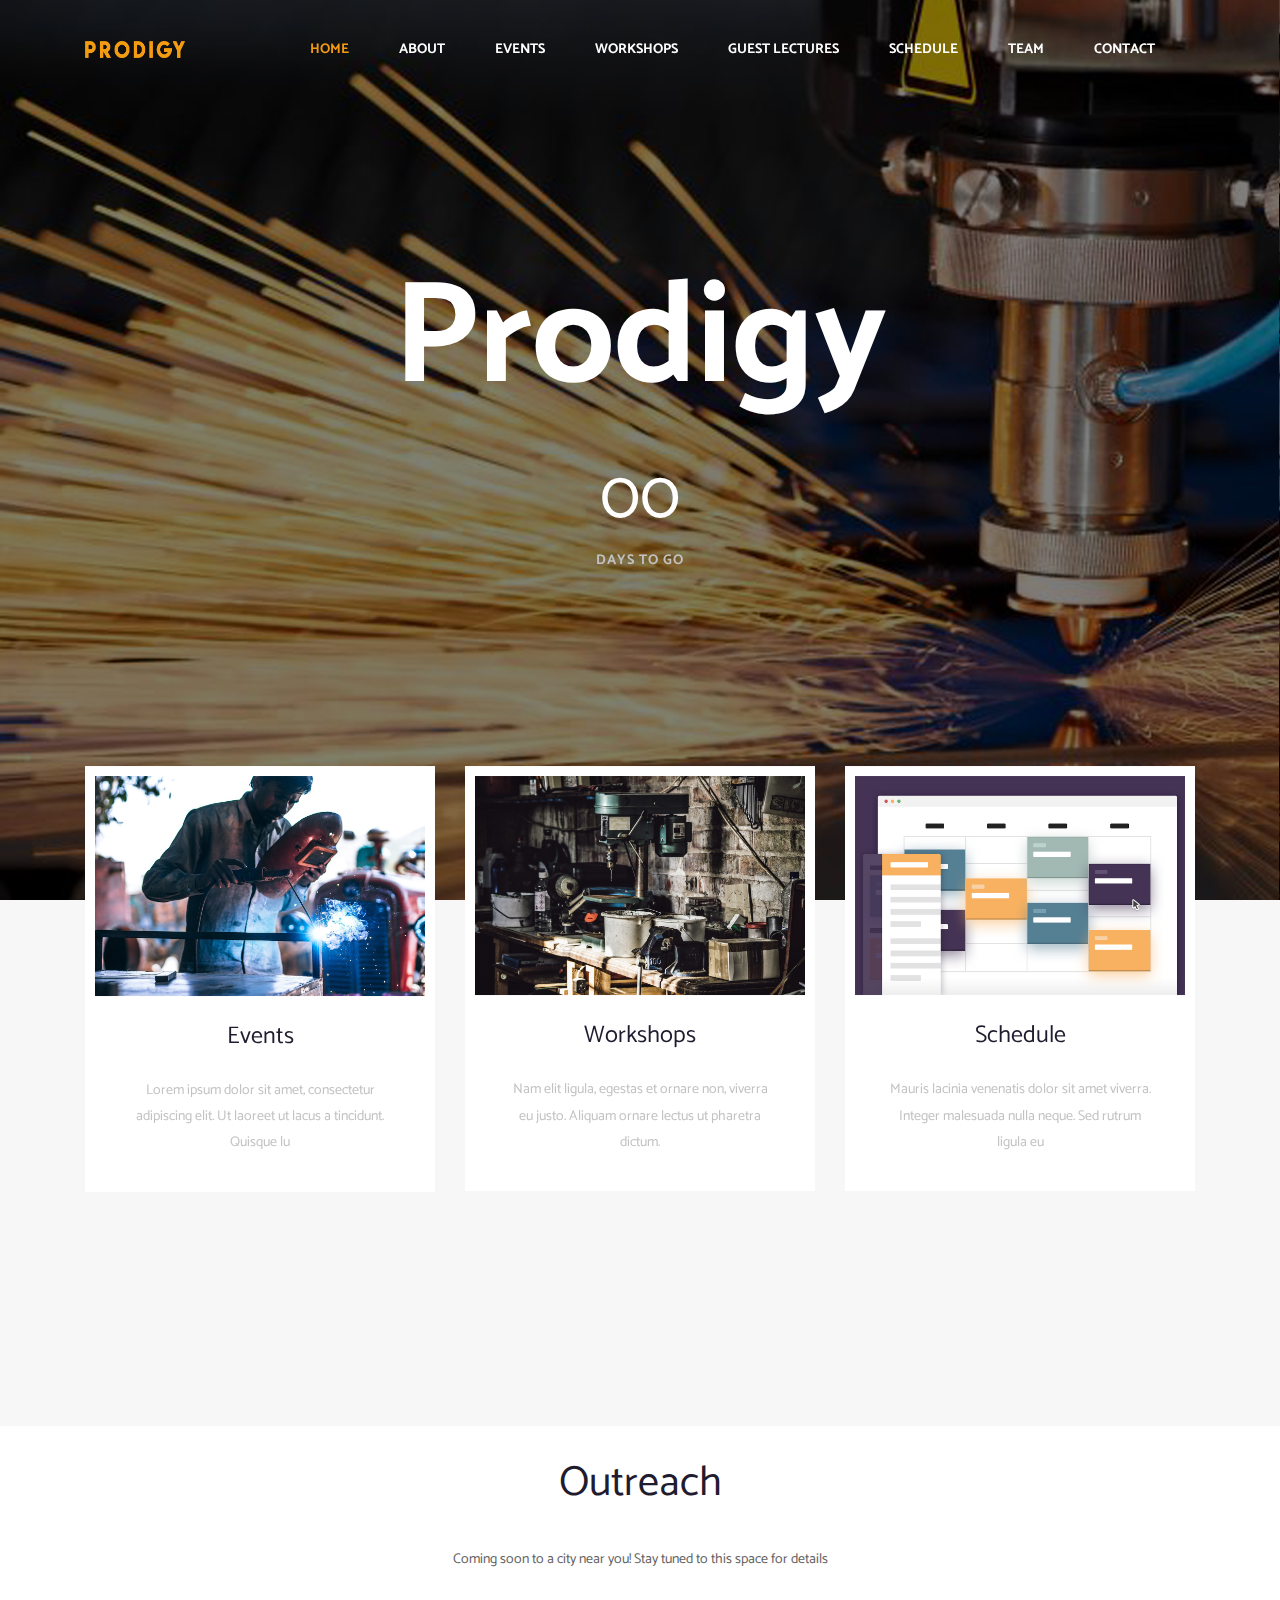
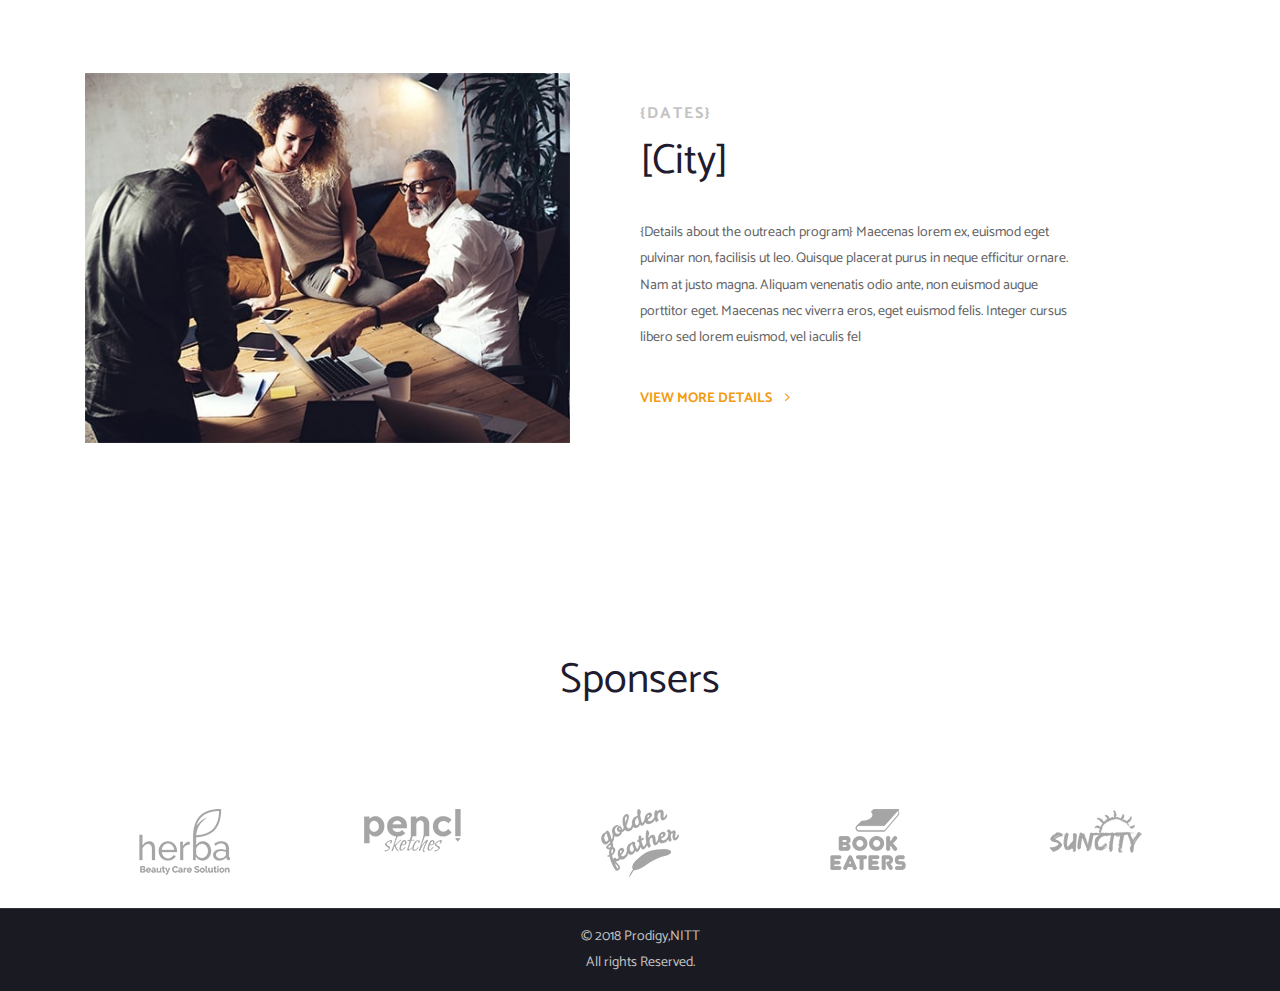
==== commit f1c298a6: "Team Page Filled.Added some message to coming soon pages." ====
--- a/index.html
+++ b/index.html
@@ -57,6 +57,9 @@
 							</li>
 							<li><a href="/contact/">contact</a>
 							</li>
+							<!-- Easter Egg :P
+							<li><a href="#"><i class="fa fa-user-circle"></i></a>
+							</li> -->
 						</ul><!-- consult-menu -->
 
 						<div class="navbar-toggle"><span></span><span></span><span></span></div>
--- a/assets/css/main.css
+++ b/assets/css/main.css
@@ -1049,12 +1049,18 @@
     outline: none;
 }
 
-h1, h2, h3, h4, h5, h6 {
+h1, h2, h3, h5, h6 {
     font-weight: 700;
     line-height: 1.33333;
     color: #1f1c2f;
 }
 
+h4 {
+  font-weight: 300;
+  font-size: 20px;
+  color: #1f1c2f;
+}
+
 h1 a, h2 a, h3 a, h4 a, h5 a, h6 a {
     color: inherit;
     text-decoration: none;
@@ -1077,9 +1083,7 @@
     font-size: 30px;
 }
 
-h4 {
-    font-size: 24px;
-}
+
 
 h5 {
     font-size: 16px;
@@ -1096,7 +1100,7 @@
 
 h4, h5, h6 {
     margin-top: 0;
-    margin-bottom: 15px;
+    margin-bottom: 10px;
 }
 
 img {
